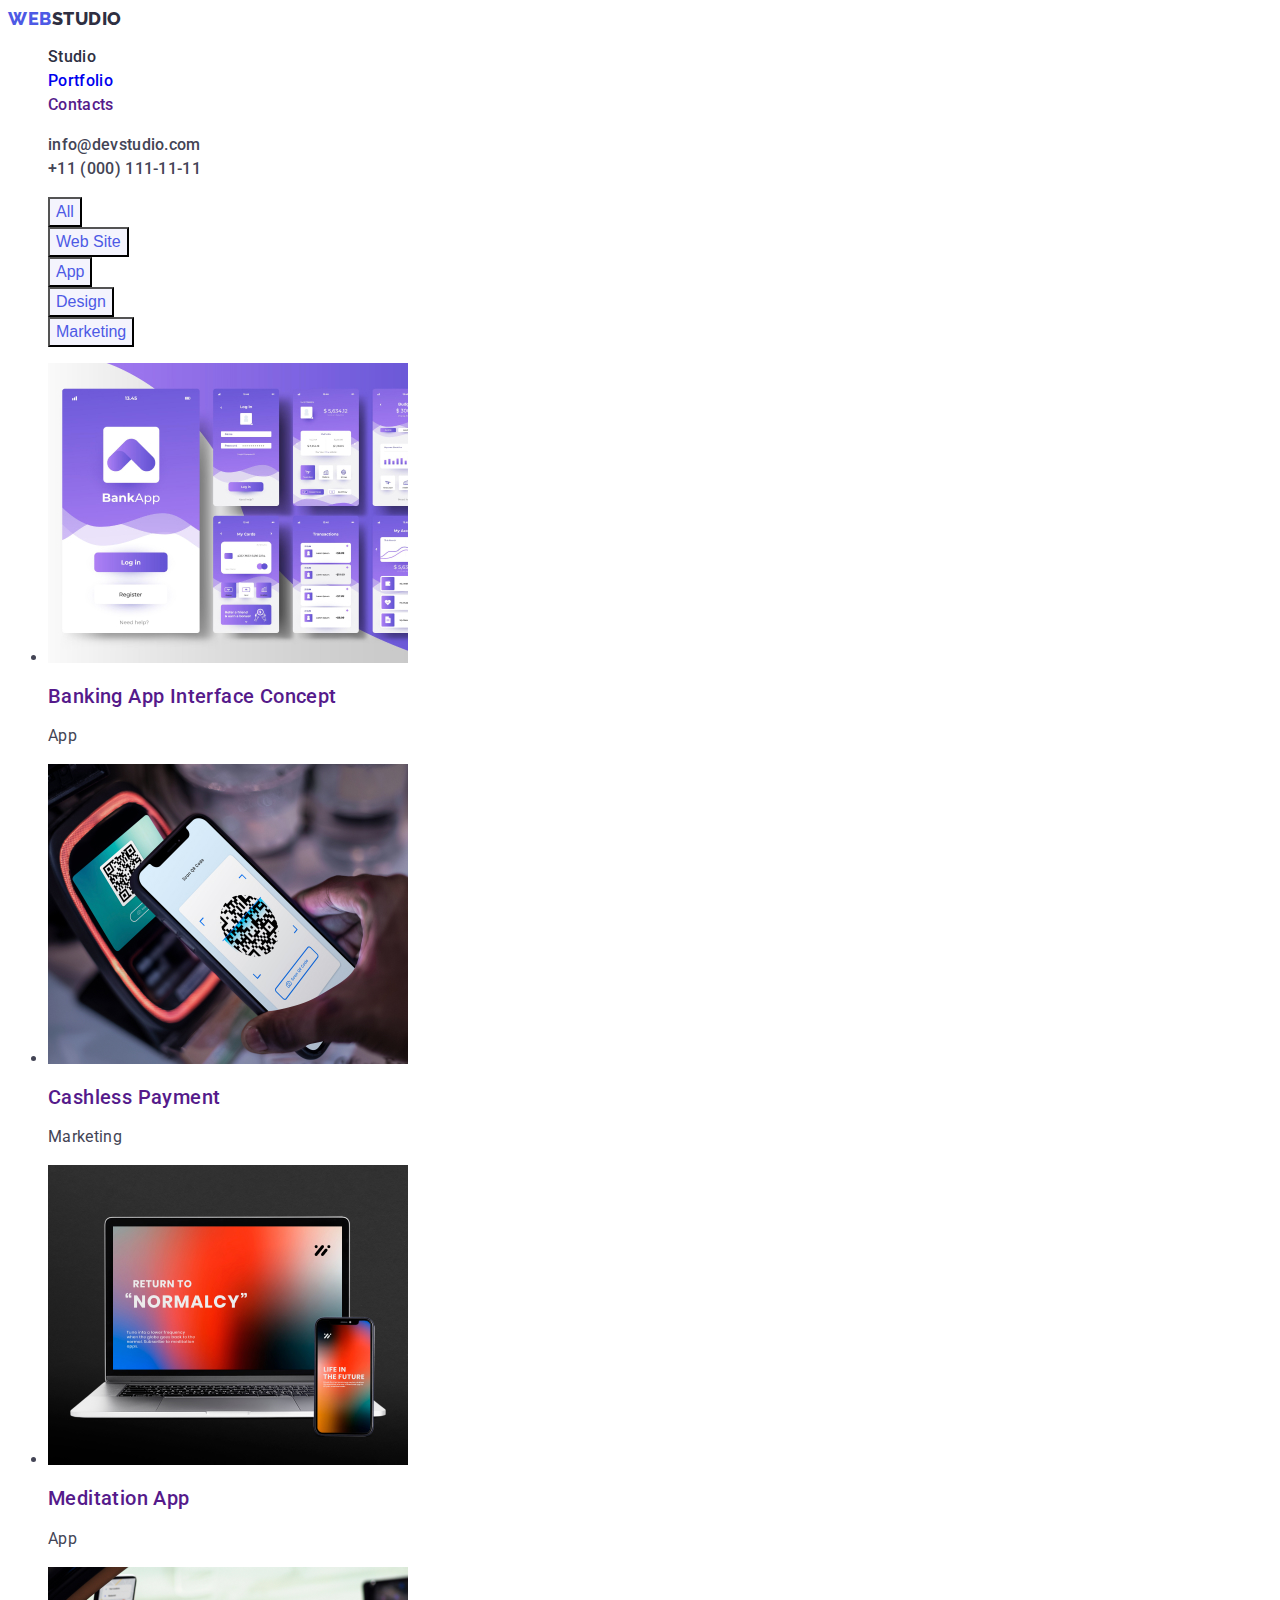
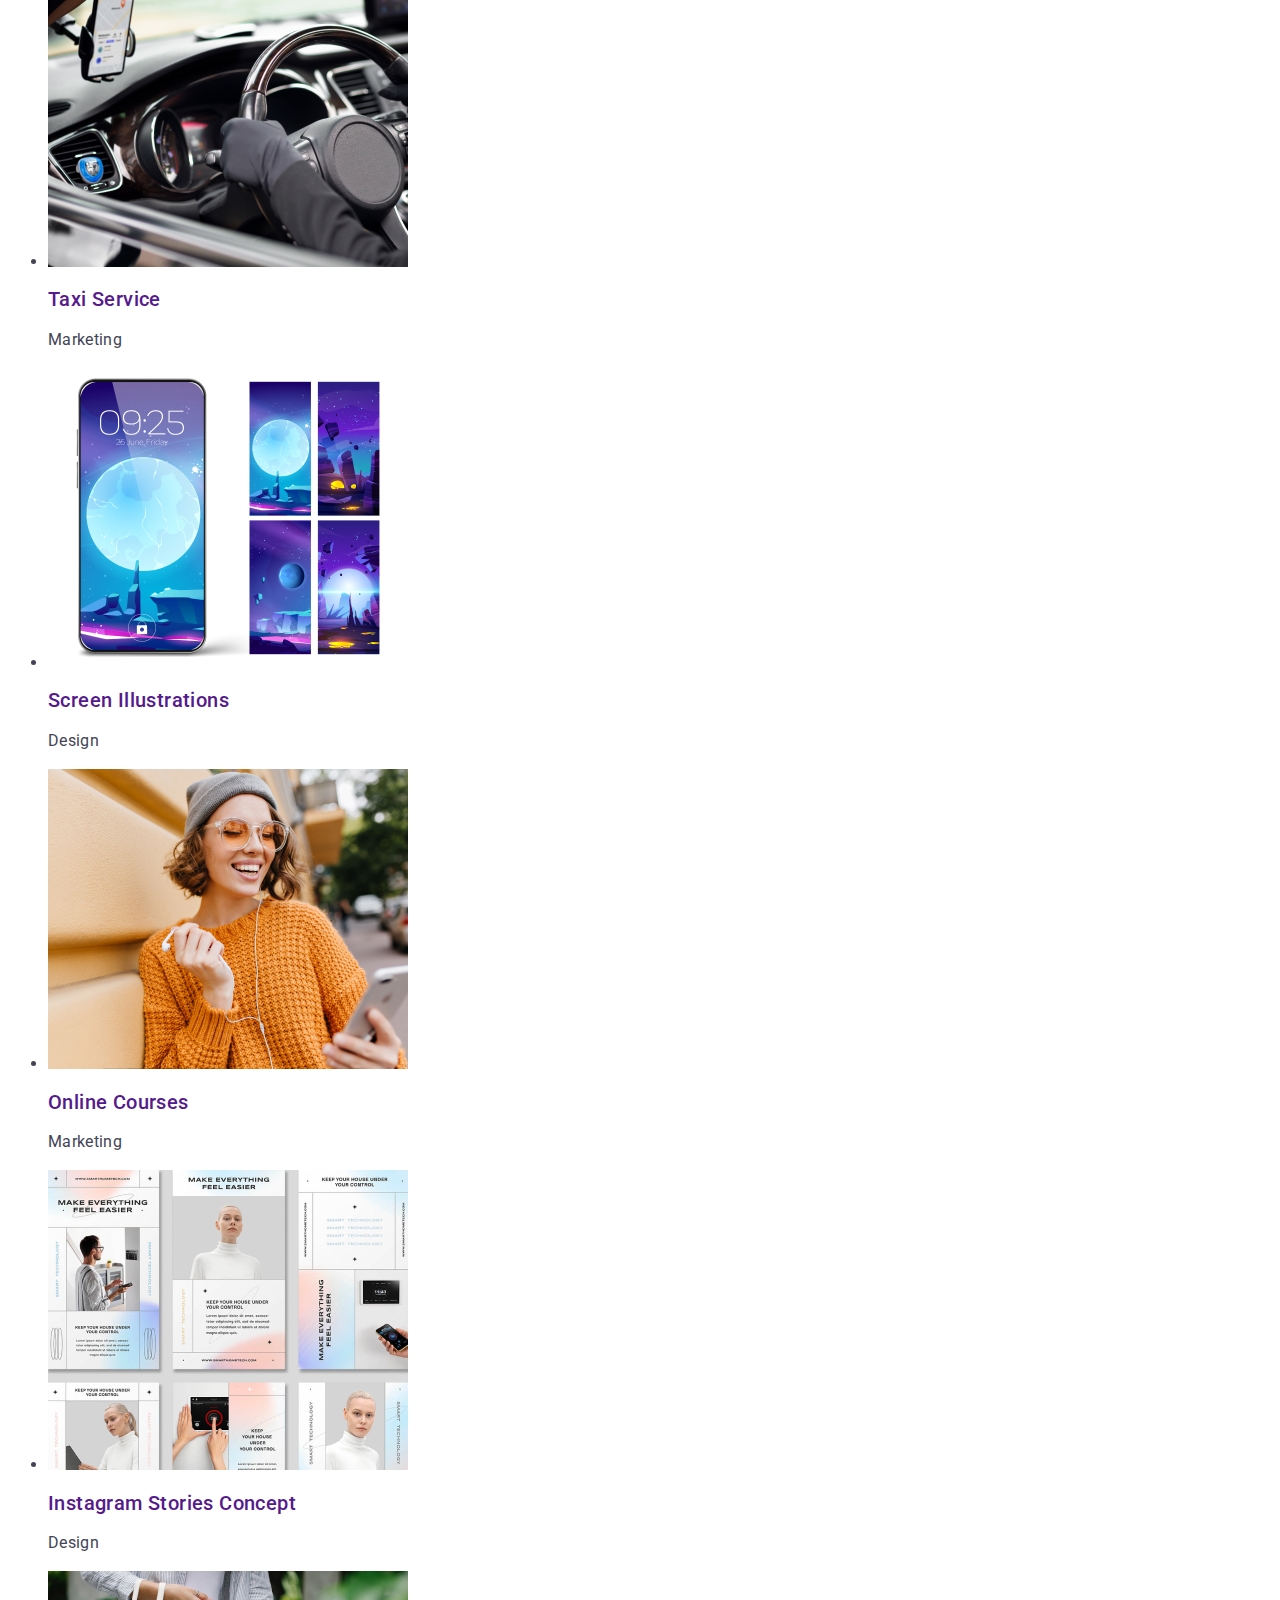
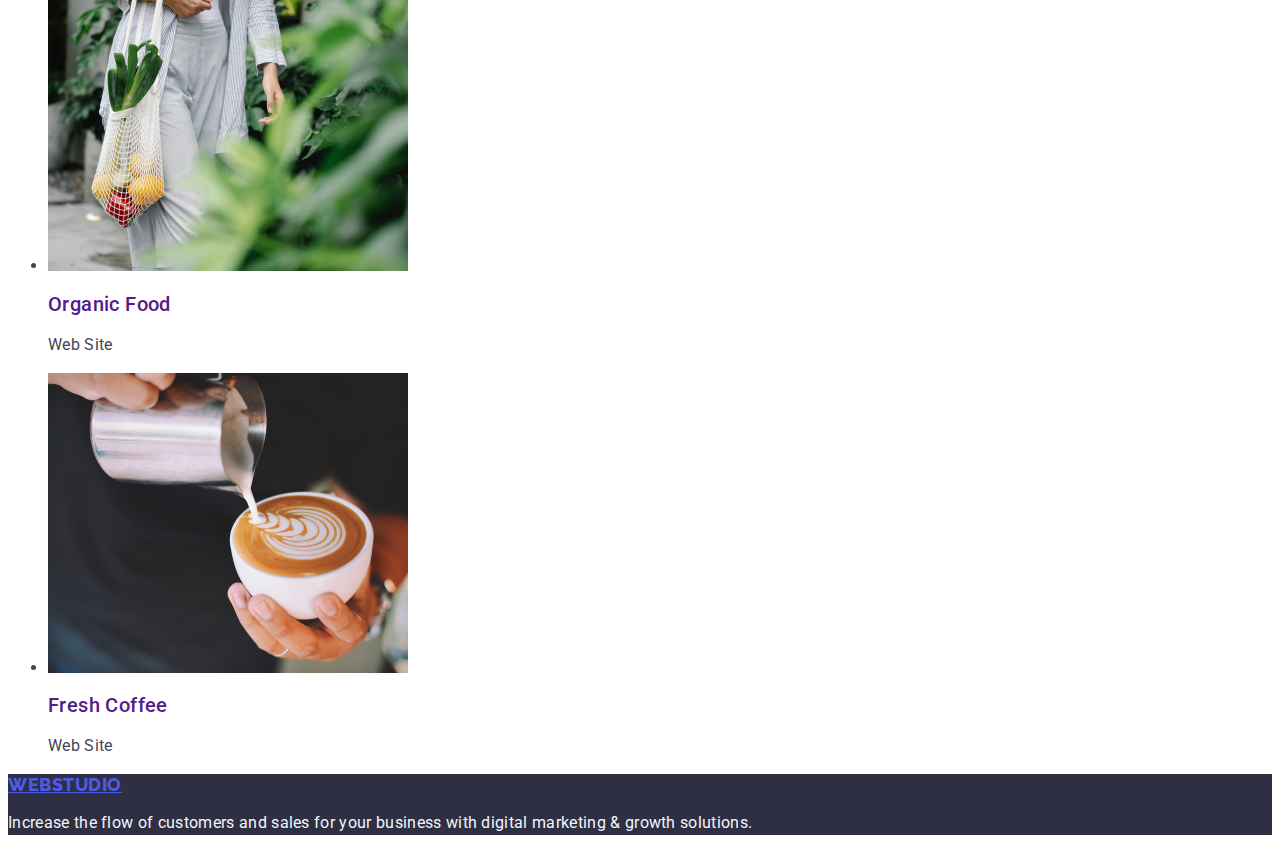
==== portfolio.html @ 2635831d "23" ====
<!DOCTYPE html>
<html lang="en">
  <head>
    <meta charset="UTF-8" />
    <meta http-equiv="X-UA-Compatible" content="IE=edge" />
    <meta name="viewport" content="width=device-width, initial-scale=1.0" />
    <title lang="uk">Портфоліо</title>
    <link rel="stylesheet" href="./css/styles.css" />
    <link rel="preconnect" href="https://fonts.googleapis.com" />
    <link rel="preconnect" href="https://fonts.gstatic.com" crossorigin />
    <link
      href="https://fonts.googleapis.com/css2?family=Inter:wght@100&family=Raleway:wght@800&family=Roboto:wght@400;500;700;900&display=swap"
      rel="stylesheet"
    />
  </head>
  <body>
    <!-- Header -->
    <header class="header">
      <nav class="nav">
        <a class="logo-link link" href="./index.html">Web<span class="logo-span">Studio</span></a>
        <ul class="list">
          <li>
            <a class="logo link" href="./index.html">Studio</a>
          </li>
          <li>
            <a class="link" href="./portfolio.html">Portfolio</a>
          </li>
          <li>
            <a class="link" href="">Contacts</a>
          </li>
        </ul>
      </nav>
      <address class="address-section">
        <ul class="list">
          <li
            ><a class="address-link link" href="mailto:info@devstudio.com"
              >info@devstudio.com</a
            ></li
          >
          <li><a class="address-link link" href="tel:+110001111111">+11 (000) 111-11-11</a></li>
        </ul>
      </address>
    </header>
    <main>
      <h1 hidden>Project cards</h1>
      <!-- Filters section -->
      <section class="first-section">
        <ul class="list">
          <li><button class="filters-btn" type="button">All</button></li>
          <li><button class="filters-btn" type="button">Web Site</button></li>
          <li><button class="filters-btn" type="button">App</button></li>
          <li><button class="filters-btn" type="button">Design</button></li>
          <li><button class="filters-btn" type="button">Marketing</button></li>
        </ul>
        <!-- Project cards section -->
        <ul>
          <li>
            <a class="link" href=""
              ><img src="./images/img(4).jpg" alt="bank interface" width="360" />
              <h2 class="cards-row">Banking App Interface Concept</h2>
              <p class="text">App</p>
            </a>
          </li>
          <li>
            <a class="link" href=""
              ><img src="./images/img(5).jpg" alt="phone" width="360" />
              <h2 class="cards-row">Cashless Payment</h2>
              <p class="text">Marketing</p>
            </a>
          </li>
          <li>
            <a class="link" href=""
              ><img src="./images/img(6).jpg" alt="notebook with phone" width="360" />
              <h2 class="cards-row">Meditation App</h2>
              <p class="text">App</p>
            </a>
          </li>
          <li>
            <a class="link" href=""
              ><img src="./images/img(7).jpg" alt="rule of car" width="360" />
              <h2 class="cards-row">Taxi Service</h2>
              <p class="text">Marketing</p>
            </a>
          </li>
          <li>
            <a class="link" href=""
              ><img src="./images/img(8).jpg" alt="phone with images" width="360" />
              <h2 class="cards-row">Screen Illustrations</h2>
              <p class="text">Design</p>
            </a>
          </li>
          <li>
            <a class="link" href=""
              ><img src="./images/img(9).jpg" alt="girl with phone" width="360" />
              <h2 class="cards-row">Online Courses</h2>
              <p class="text">Marketing</p>
            </a>
          </li>
          <li>
            <a class="link" href=""
              ><img src="./images/img(10).jpg" alt="info slides" width="360" />
              <h2 class="cards-row">Instagram Stories Concept</h2>
              <p class="text">Design</p>
            </a>
          </li>
          <li>
            <a class="link" href=""
              ><img src="./images/img(11).jpg" alt="man with food" width="360" />
              <h2 class="cards-row">Organic Food</h2>
              <p class="text">Web Site</p>
            </a>
          </li>
          <li>
            <a class="link" href=""
              ><img src="./images/img(12).jpg" alt="cup of coffee" width="360" />
              <h2 class="cards-row">Fresh Coffee</h2>
              <p class="text">Web Site</p>
            </a>
          </li>
        </ul>
      </section>
    </main>
    <!--Footer-->
    <footer class="footer">
      <a class="logo-link" href="./index.html"> Web<span>Studio</span></a>
      <p class="footer-text">
        Increase the flow of customers and sales for your business with digital marketing & growth
        solutions.
      </p>
    </footer>
  </body>
</html>
---- css/styles.css ----
:root {
  --main-color: #2e2f42;
  --p-color: #434455;
  --light-color: #f4f4fd;
  --btn-color: #4d5ae5;
  --white-color: #ffffff;
  --bg-footer: #2e2f42;
  --bg-btn-color: #404bbf;
}

body {
  font-family: 'Roboto', sans-serif;
  color: var(--p-color);
  background-color: var(--white-color);
}

.logo-link {
  color: var(--btn-color);
  font-family: 'Raleway';
  font-weight: 800;
  font-size: 18px;
  line-height: 1.17;
  display: flex;
  align-items: center;
  letter-spacing: 0.03em;
  text-transform: uppercase;
}
.link:hover,
.link:focus {
  color: var(--bg-btn-color);
}

.link {
  text-decoration: none;
}
.text-link {
  color: var(--btn-color);
  font-family: 'Raleway', sans-serif;
  font-weight: 800;
  font-size: 18px;
  line-height: 1.17;
  display: flex;
  align-items: center;
  letter-spacing: 0.03em;
  text-transform: uppercase;
  text-decoration: none;
}

.list {
  font-family: 'Roboto';
  font-weight: 500;
  line-height: 1.5;
  letter-spacing: 0.02em;
  list-style-type: none;
}

.logo {
  color: var(--main-color);
}

.logo-span {
  color: var(--main-color);
}

.address-section .address-link {
  font-style: normal;
  color: var(--p-color);
  text-decoration: none;
}
.hero-title {
  color: #ffffff;
  background-color: var(--main-color);
  font-weight: 700;
  font-size: 56px;
  line-height: 1.07;
  text-align: center;
  letter-spacing: 0.02em;
}
.hero-button {
  color: var(--white-color);
  background-color: var(--btn-color);
  font-weight: 500;
  line-height: 1.5;
  display: flex;
  align-items: center;
  letter-spacing: 0.04em;
  cursor: pointer;
}
.about-title {
  font-weight: 500;
  font-size: 20px;
  line-height: 1.2;
  letter-spacing: 0.02em;
}
.text {
  color: var(--p-color);
  font-size: 16px;
  line-height: 1.5;
  letter-spacing: 0.02em;
}
.section-title {
  font-weight: 700;
  font-size: 36px;
  line-height: 1.11;
  text-align: center;
  letter-spacing: 0.02em;
  text-transform: capitalize;
}

.team-section {
  background-color: var(--light-color);
}
.team-title {
  font-weight: 500;
  font-size: 20px;
  line-height: 1.2;
  letter-spacing: 0.02em;
}

.filters-btn {
  color: var(--btn-color);
  background: var(--light-color);
  font-weight: 500;
  font-size: 16px;
  line-height: 24px;
  cursor: pointer;
}

.filters-btn:hover,
.filters-btn:focus {
  color: var(--white-color);
  background: var(--bg-btn-color);
  box-shadow: 0px 3px 1px rgba(0, 0, 0, 0.1), 0px 2px 1px rgba(0, 0, 0, 0.08),
    0px 2px 2px rgba(0, 0, 0, 0.12);
  border-radius: 4px;
  cursor: pointer;
}
.cards-row {
  font-style: normal;
  font-weight: 500;
  font-size: 20px;
  line-height: 1.2;
  letter-spacing: 0.02em;
}
.footer {
  background-color: var(--bg-footer);
}

.footer-text {
  color: var(--light-color);
  font-size: 16px;
  line-height: 1.5;
  letter-spacing: 0.02em;
}
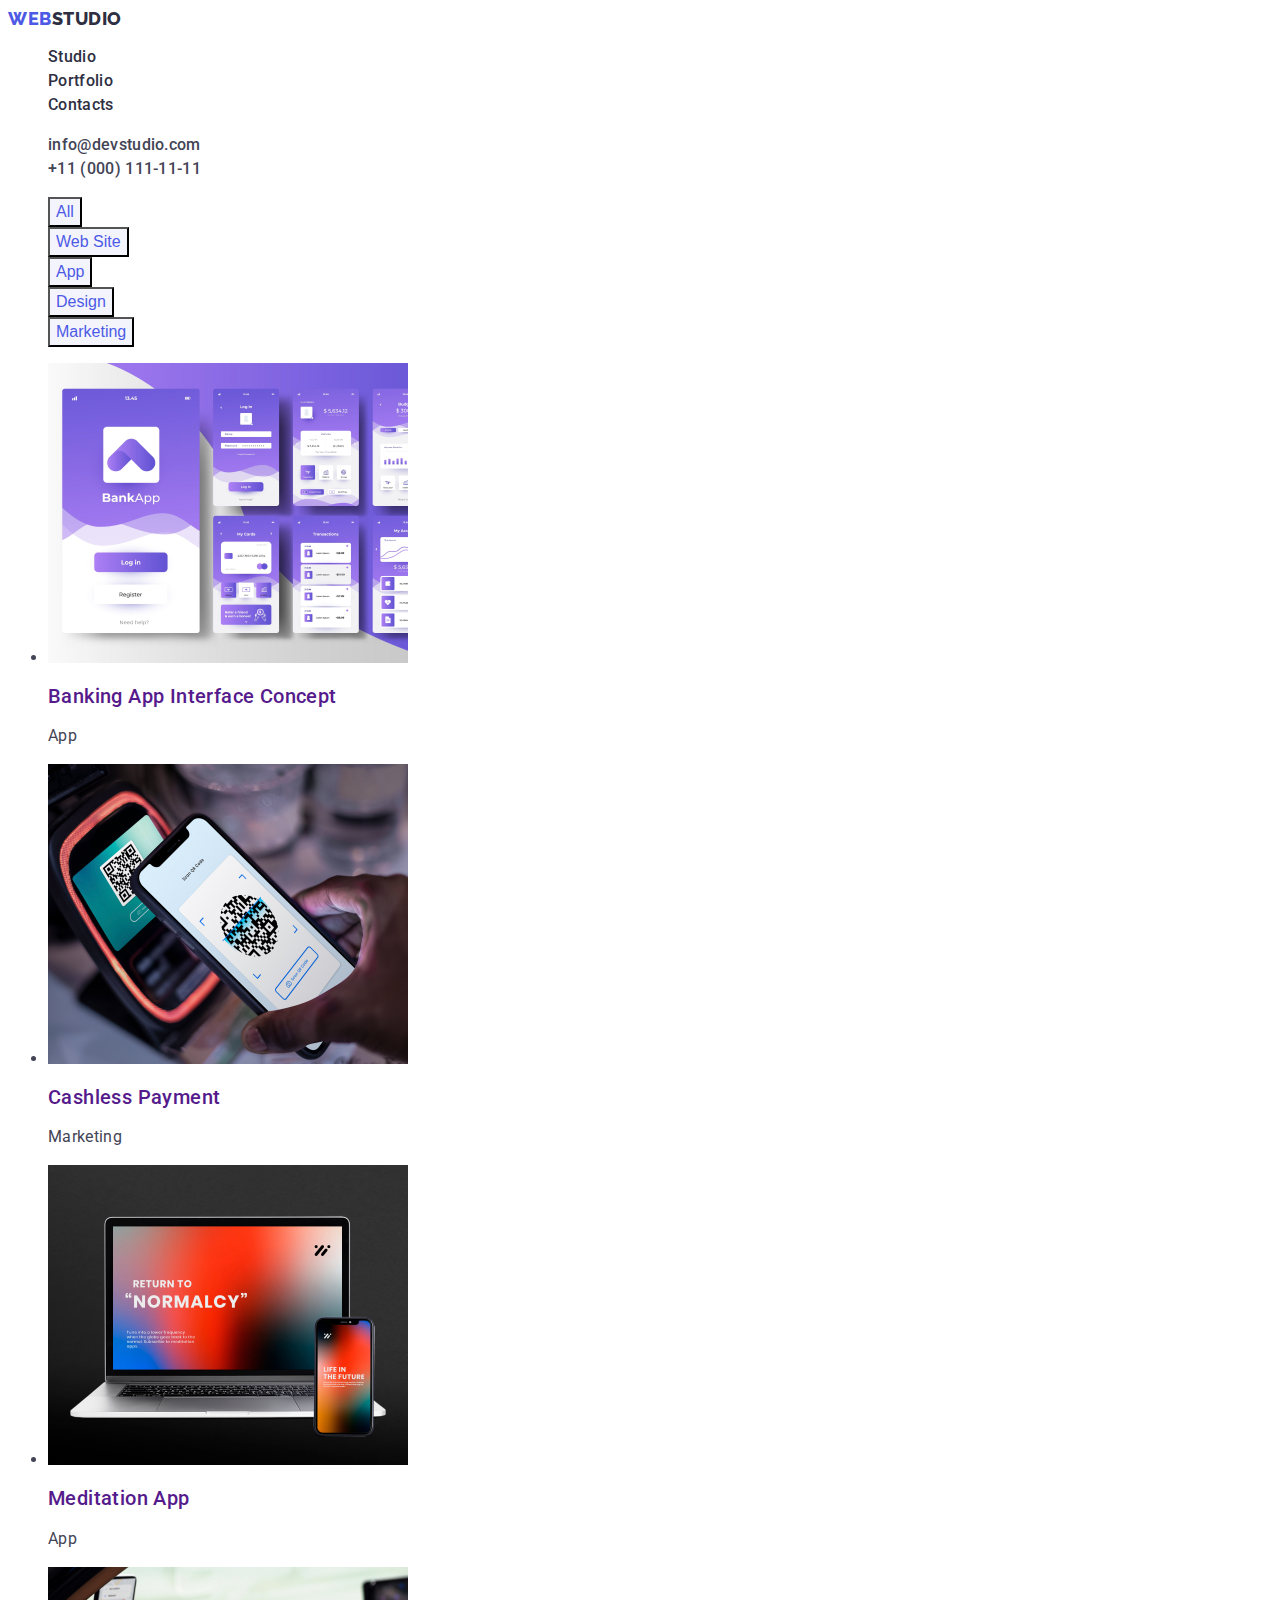
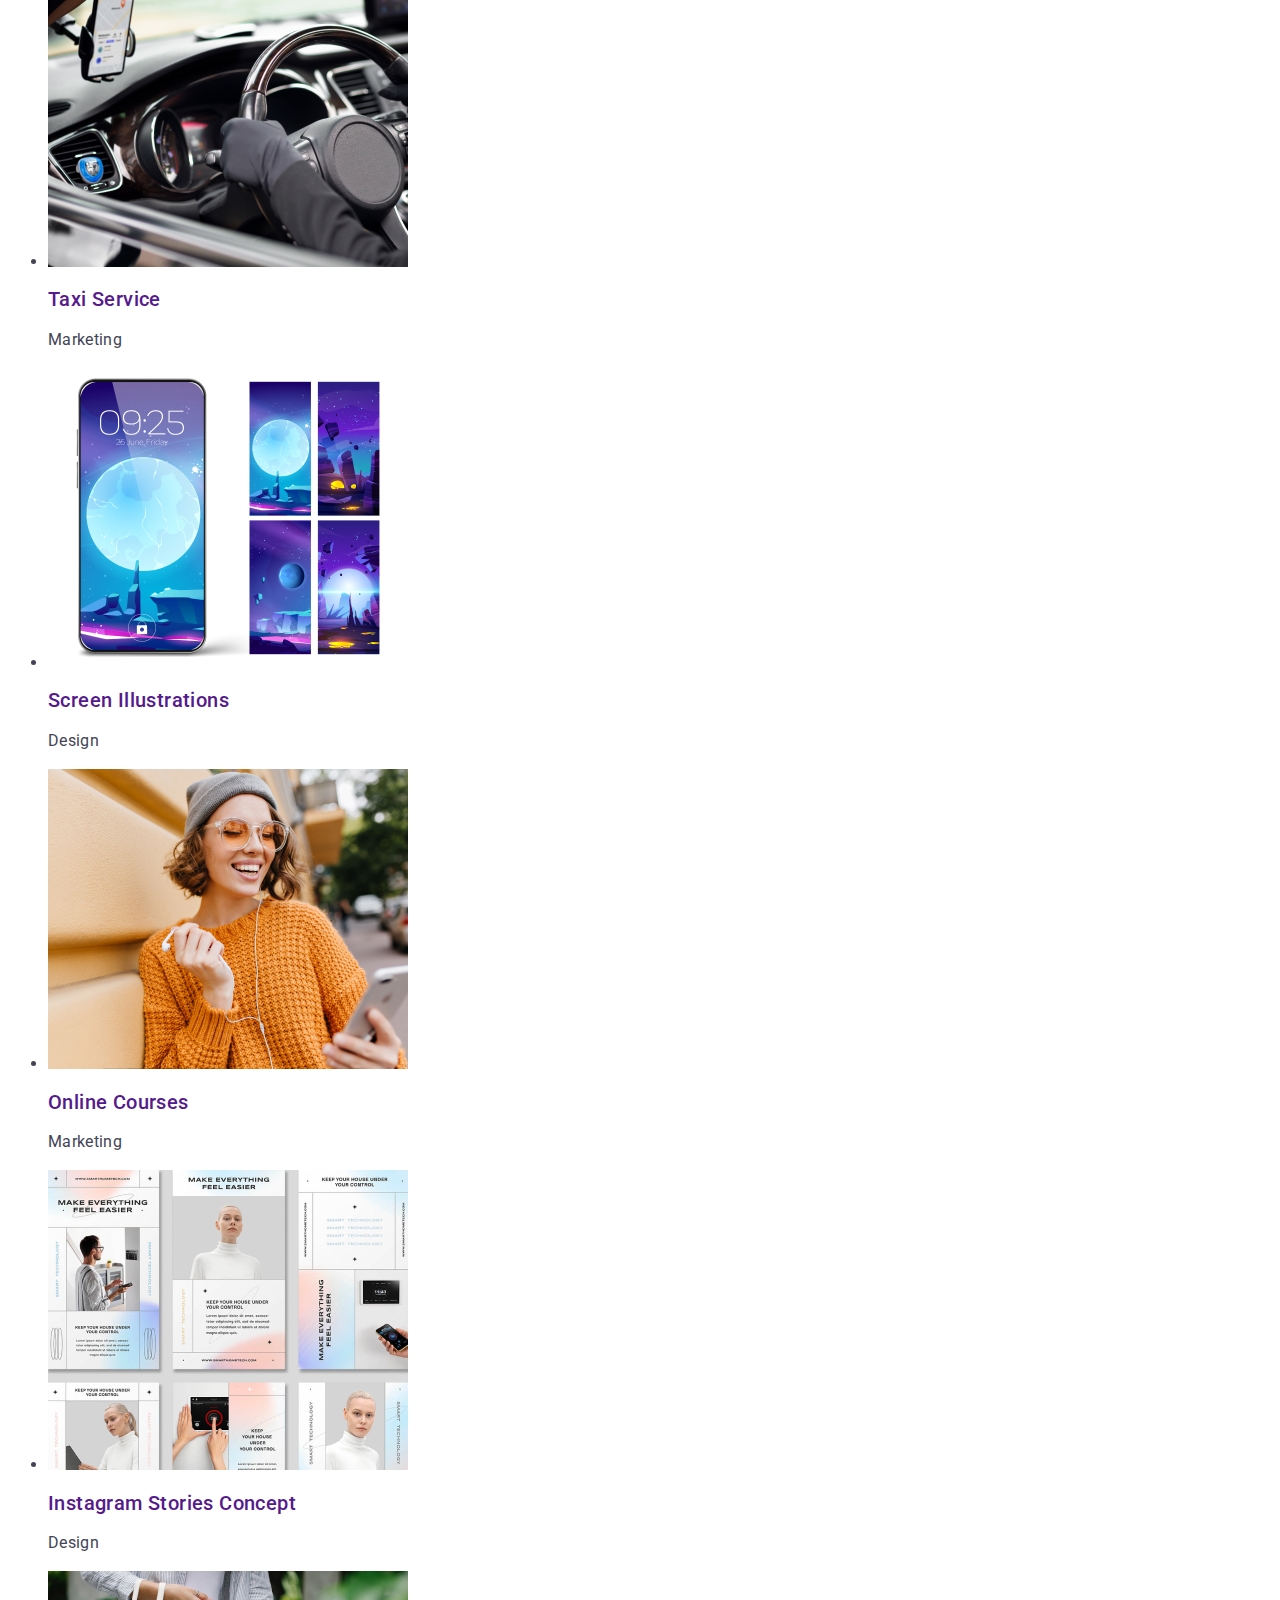
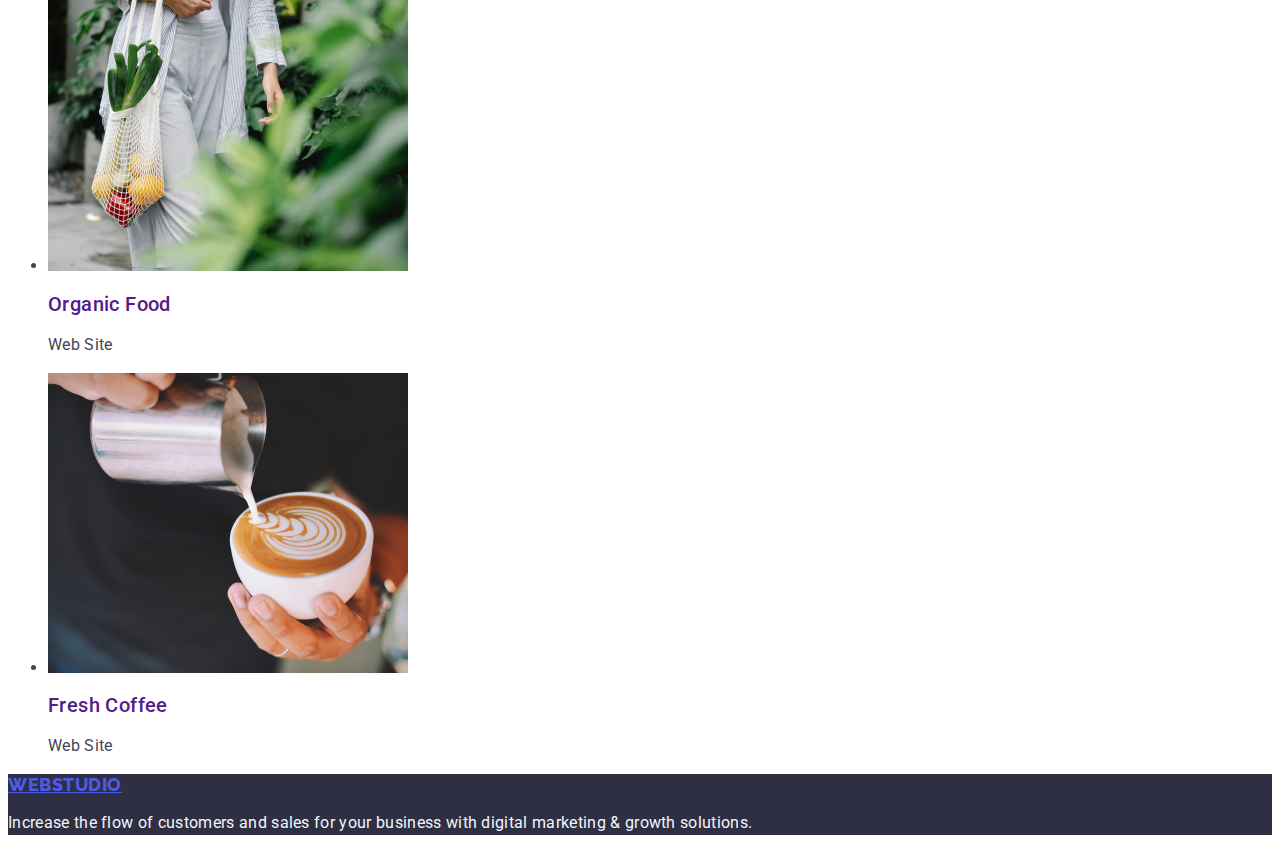
==== commit 933ea7e3: "a" ====
--- a/portfolio.html
+++ b/portfolio.html
@@ -23,10 +23,10 @@
             <a class="logo link" href="./index.html">Studio</a>
           </li>
           <li>
-            <a class="link" href="./portfolio.html">Portfolio</a>
+            <a class="logo link" href="./portfolio.html">Portfolio</a>
           </li>
           <li>
-            <a class="link" href="">Contacts</a>
+            <a class="logo link" href="">Contacts</a>
           </li>
         </ul>
       </nav>
@@ -42,9 +42,9 @@
       </address>
     </header>
     <main>
-      <h1 hidden>Project cards</h1>
       <!-- Filters section -->
       <section class="first-section">
+        <h1 hidden>Project cards</h1>
         <ul class="list">
           <li><button class="filters-btn" type="button">All</button></li>
           <li><button class="filters-btn" type="button">Web Site</button></li>
--- a/css/styles.css
+++ b/css/styles.css
@@ -67,6 +67,9 @@
   color: var(--p-color);
   text-decoration: none;
 }
+.hero-section {
+  background-color: var(--main-color);
+}
 .hero-title {
   color: #ffffff;
   background-color: var(--main-color);
@@ -77,9 +80,11 @@
   letter-spacing: 0.02em;
 }
 .hero-button {
+  font-family: 'Roboto', sans-serif;
   color: var(--white-color);
   background-color: var(--btn-color);
   font-weight: 500;
+  font-size: 16px;
   line-height: 1.5;
   display: flex;
   align-items: center;
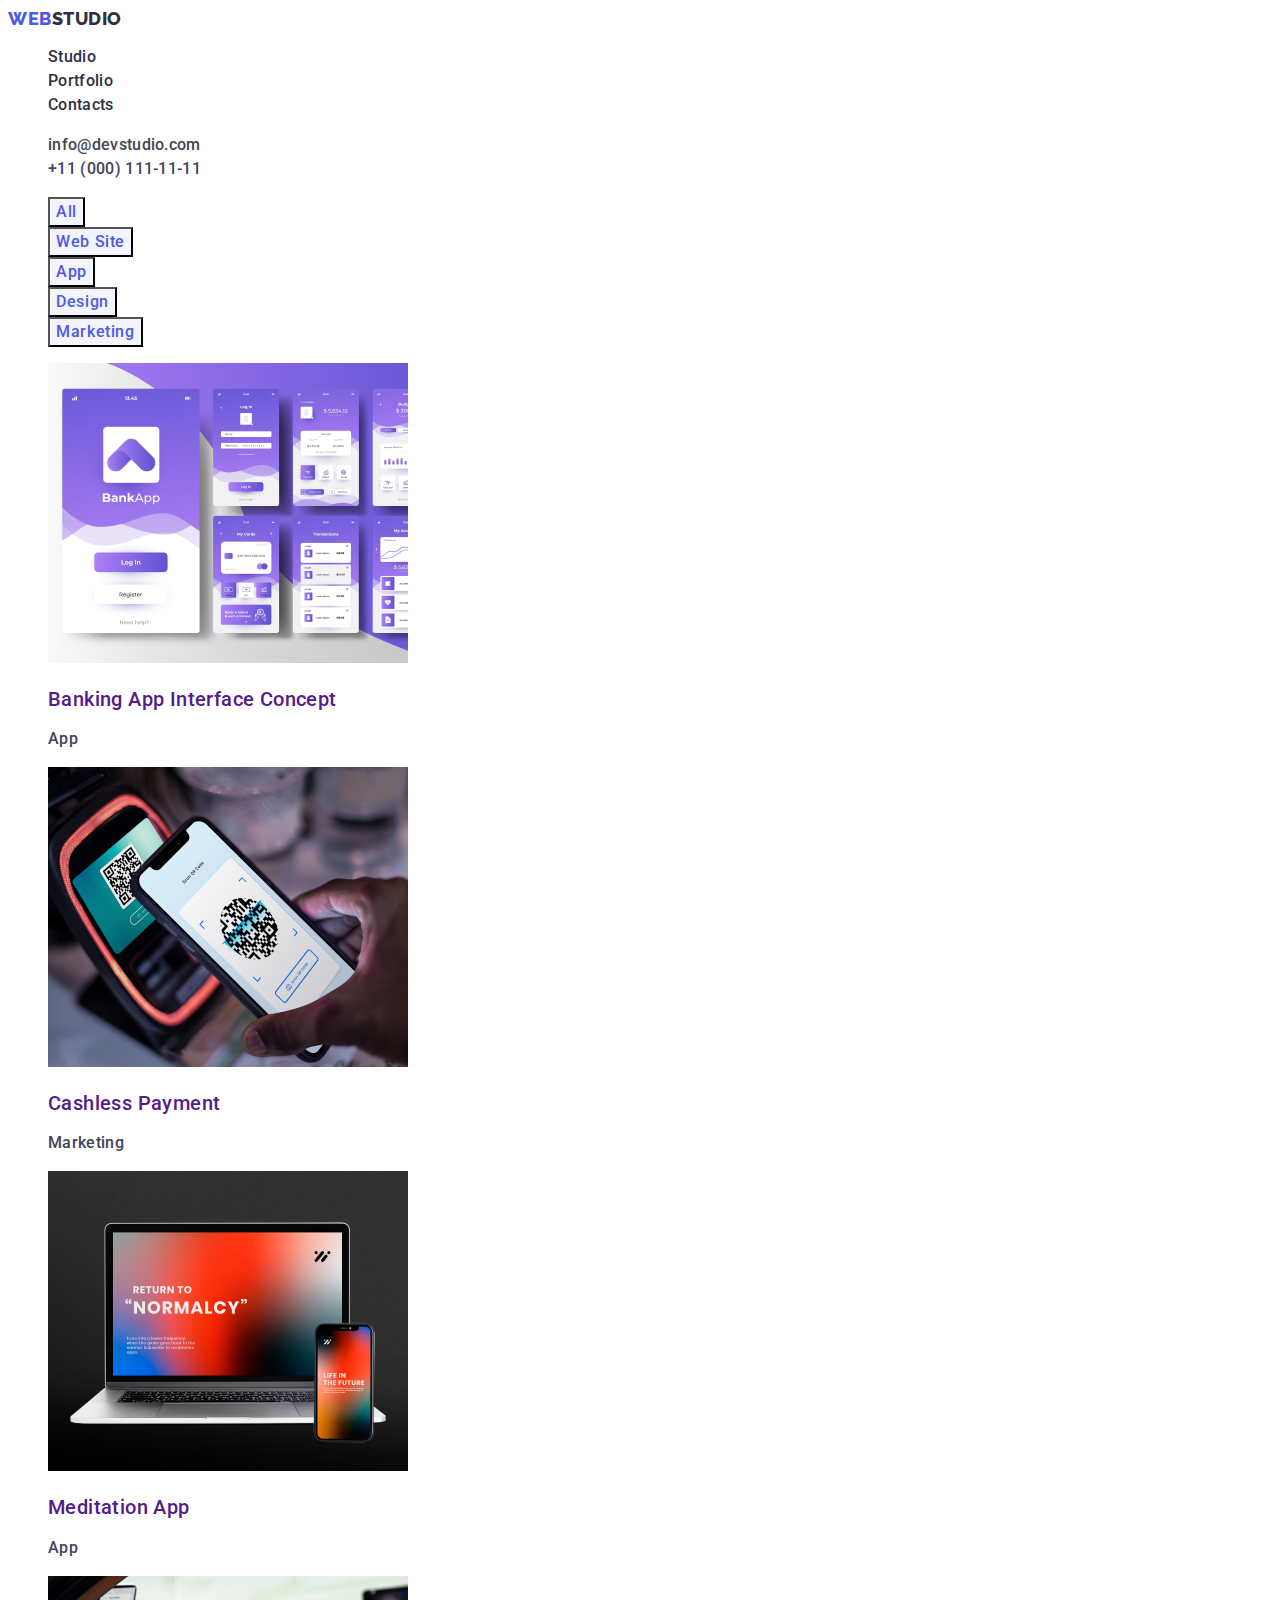
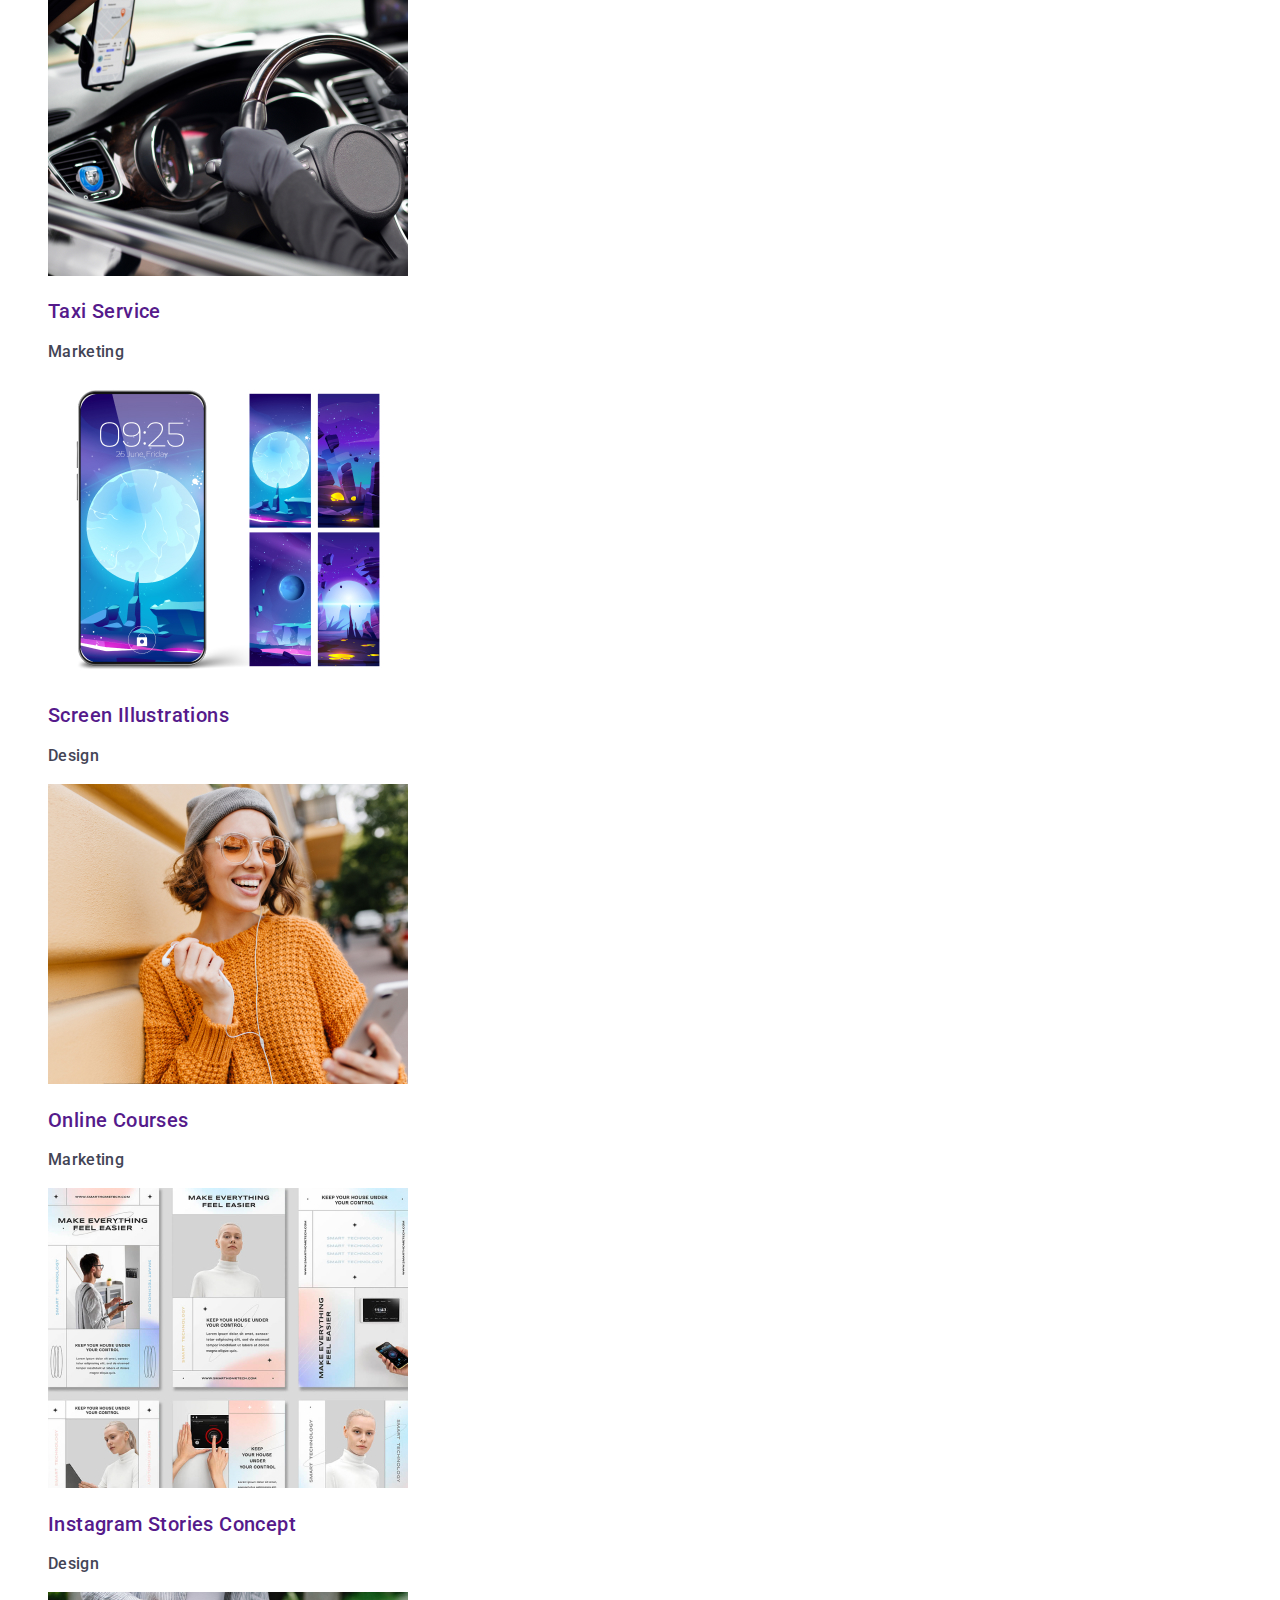
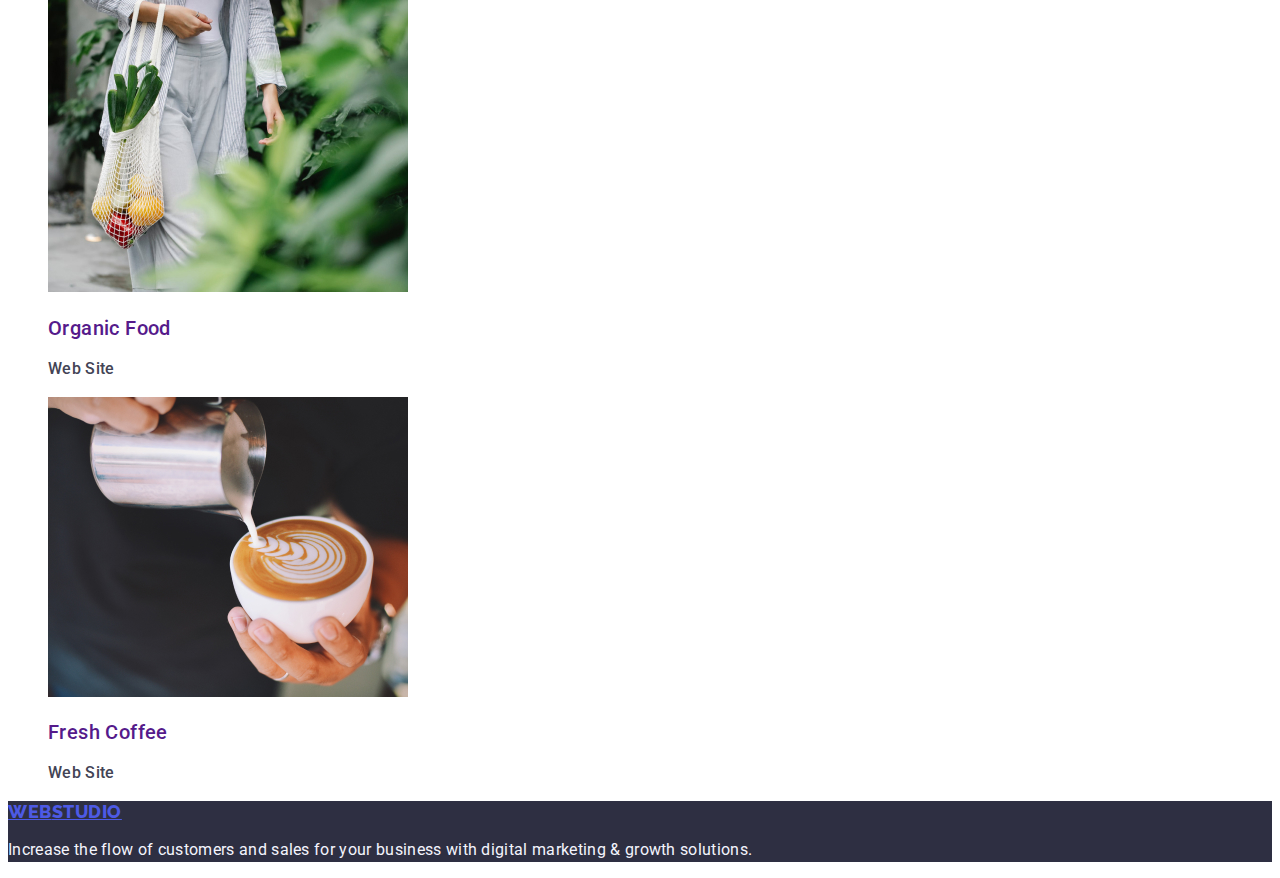
==== commit 35aeba7f: "a" ====
--- a/portfolio.html
+++ b/portfolio.html
@@ -53,7 +53,7 @@
           <li><button class="filters-btn" type="button">Marketing</button></li>
         </ul>
         <!-- Project cards section -->
-        <ul>
+        <ul class="list">
           <li>
             <a class="link" href=""
               ><img src="./images/img(4).jpg" alt="bank interface" width="360" />
--- a/css/styles.css
+++ b/css/styles.css
@@ -123,11 +123,13 @@
 }
 
 .filters-btn {
+  font-family: inherit;
   color: var(--btn-color);
   background: var(--light-color);
   font-weight: 500;
   font-size: 16px;
   line-height: 24px;
+  letter-spacing: 0.04em;
   cursor: pointer;
 }
 
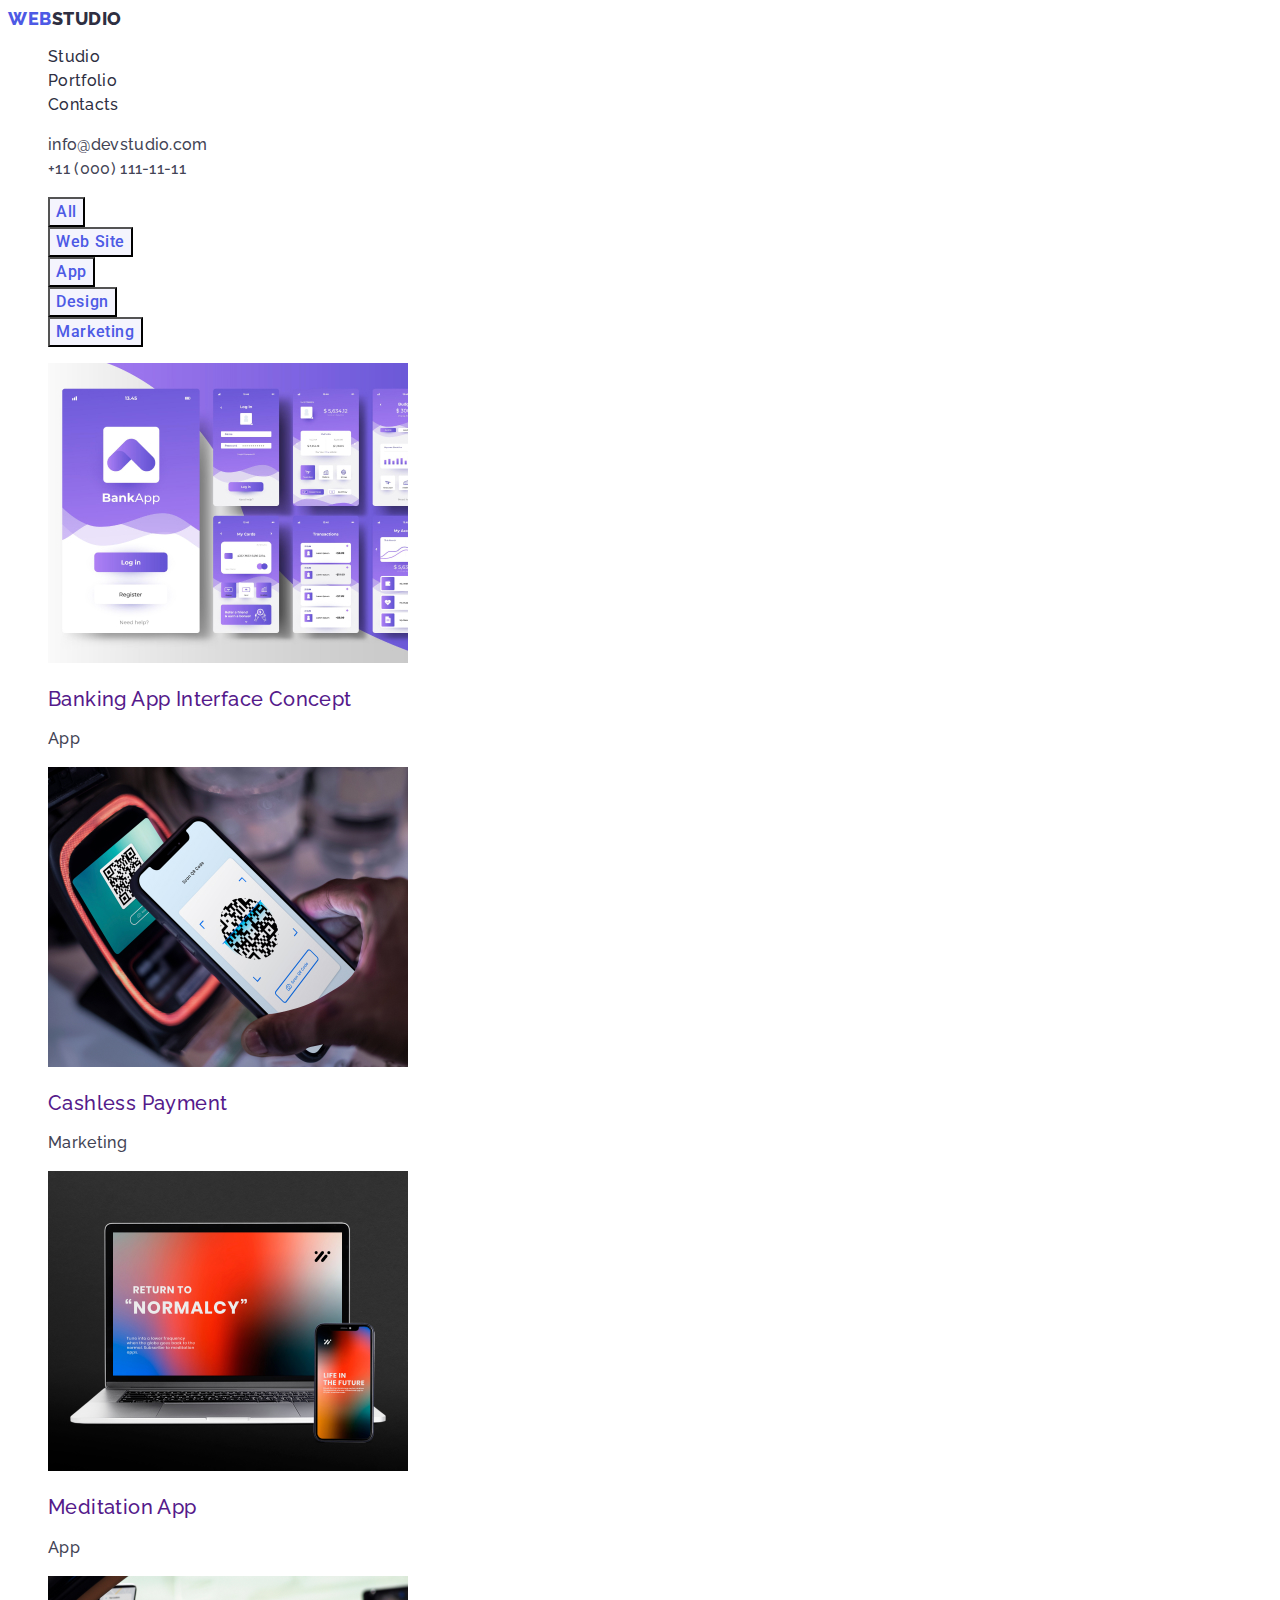
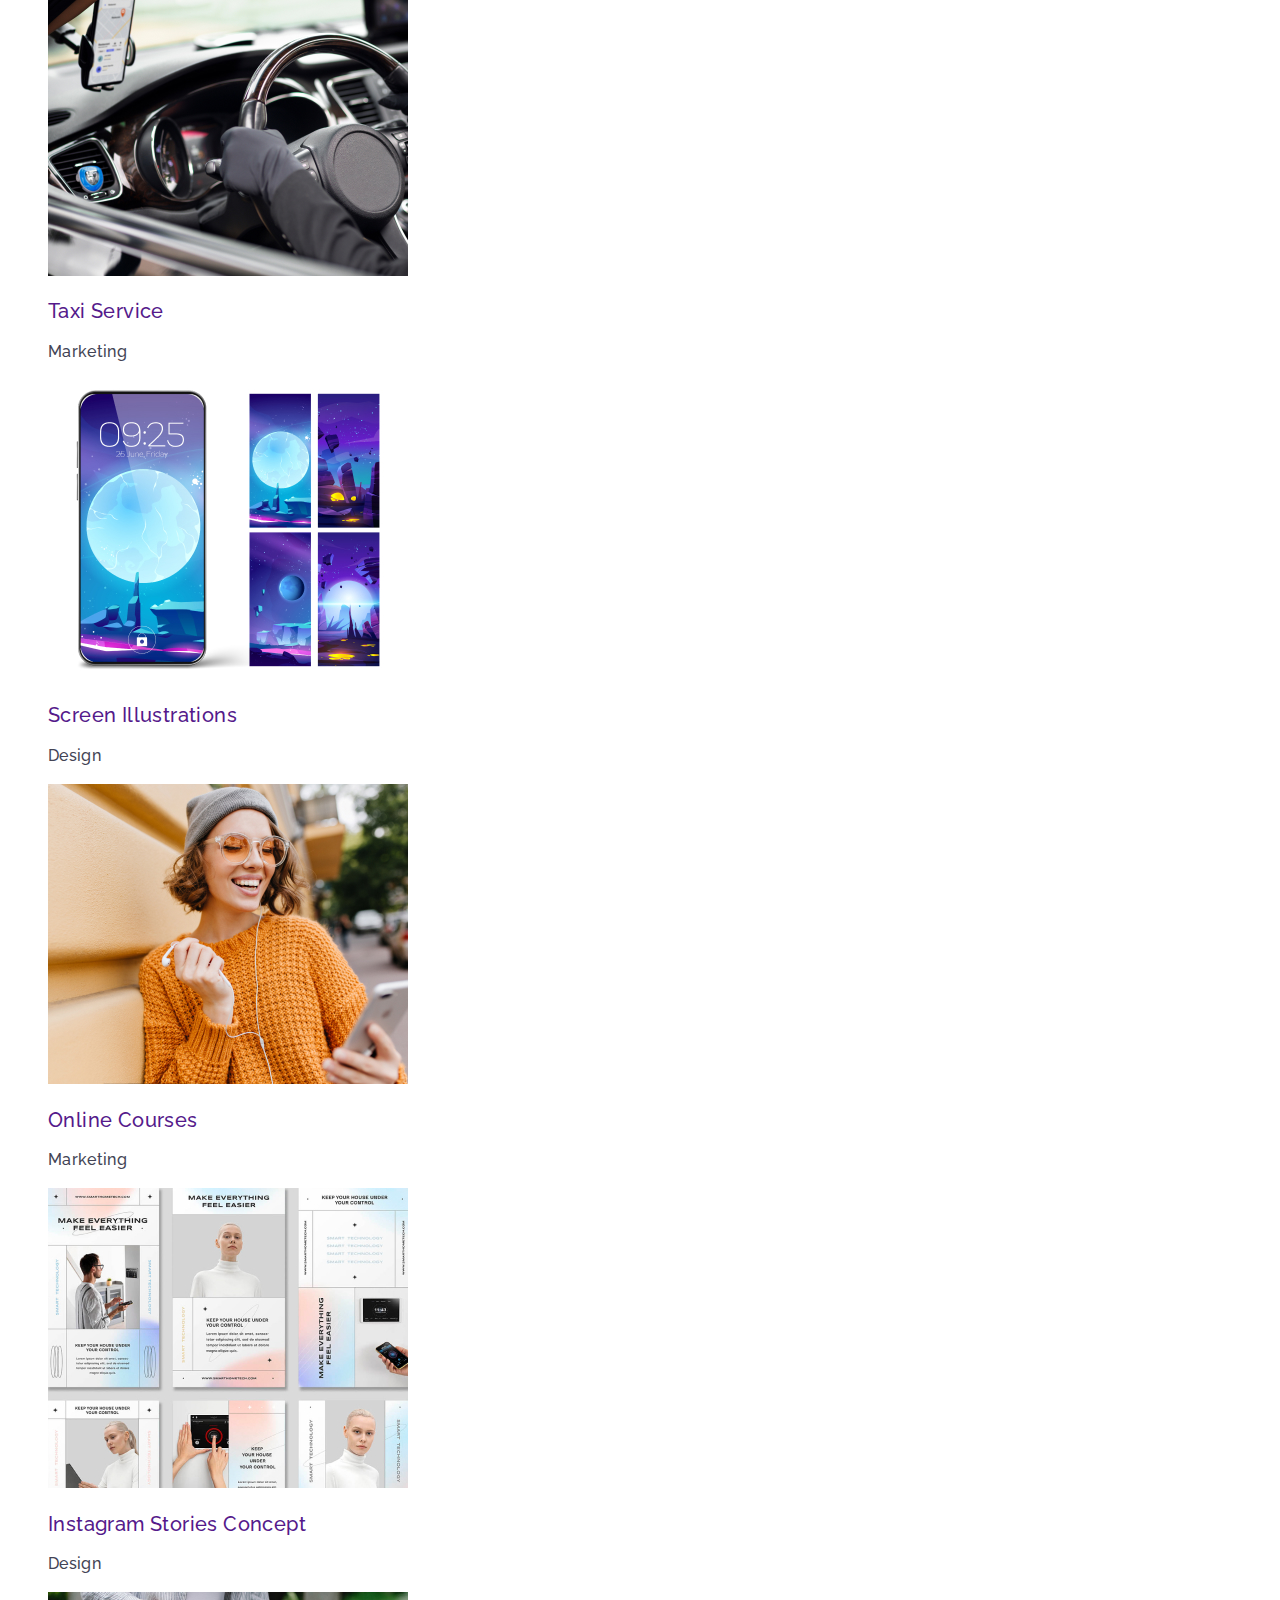
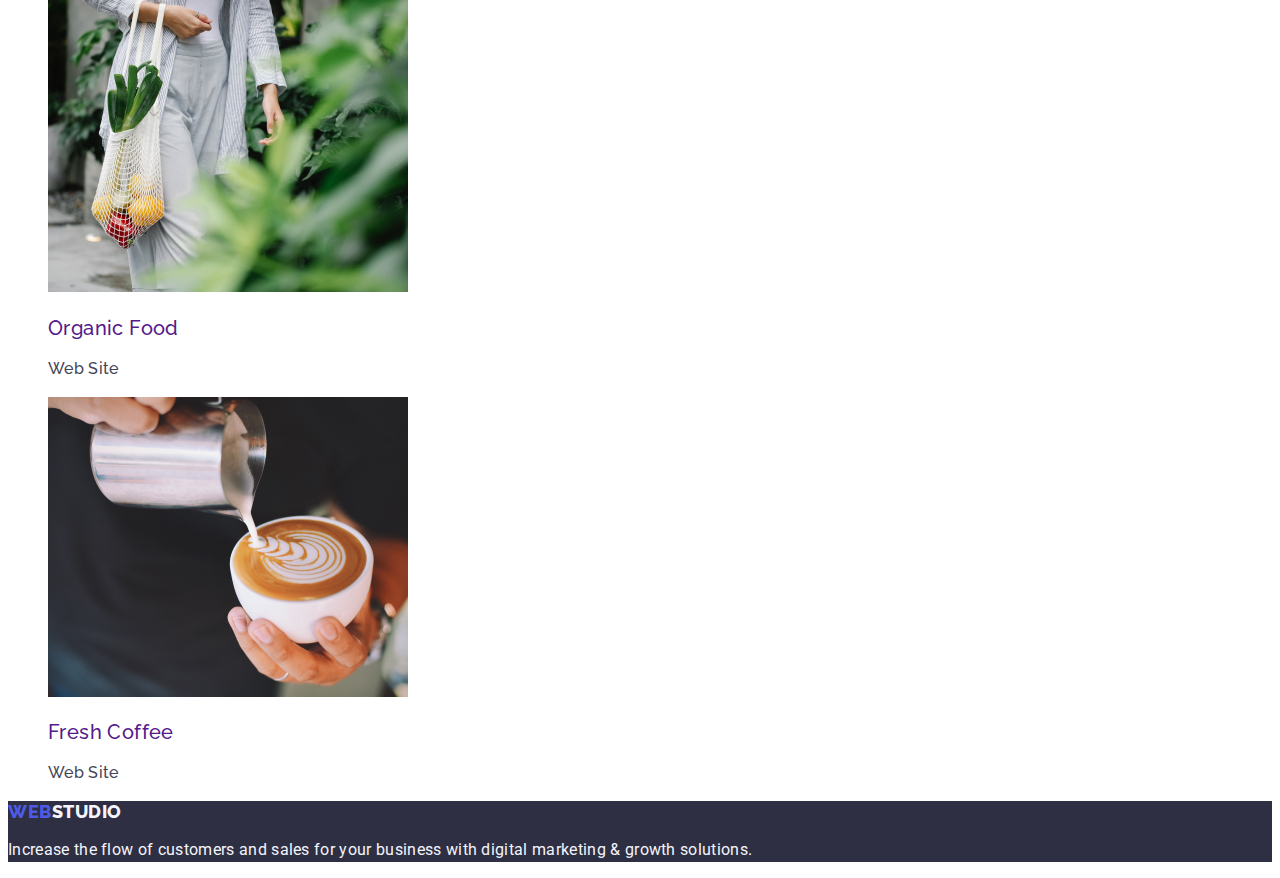
==== commit 496d9723: "1" ====
--- a/portfolio.html
+++ b/portfolio.html
@@ -122,7 +122,7 @@
     </main>
     <!--Footer-->
     <footer class="footer">
-      <a class="logo-link" href="./index.html"> Web<span>Studio</span></a>
+      <a class="logo-link link" href="./index.html"> Web<span class="footer-span">Studio</span></a>
       <p class="footer-text">
         Increase the flow of customers and sales for your business with digital marketing & growth
         solutions.
--- a/css/styles.css
+++ b/css/styles.css
@@ -6,6 +6,7 @@
   --white-color: #ffffff;
   --bg-footer: #2e2f42;
   --bg-btn-color: #404bbf;
+  --log-color: #f4f4fd;
 }
 
 body {
@@ -16,7 +17,7 @@
 
 .logo-link {
   color: var(--btn-color);
-  font-family: 'Raleway';
+  font-family: 'Raleway', sans-serif;
   font-weight: 800;
   font-size: 18px;
   line-height: 1.17;
@@ -32,6 +33,7 @@
 
 .link {
   text-decoration: none;
+  font-family: 'Raleway', sans-serif;
 }
 .text-link {
   color: var(--btn-color);
@@ -62,11 +64,24 @@
   color: var(--main-color);
 }
 
+.footer-span {
+  color: var(--log-color);
+}
+
+.address-section {
+  font-style: normal;
+}
+
 .address-section .address-link {
   font-style: normal;
   color: var(--p-color);
   text-decoration: none;
 }
+
+.address-link:hover {
+  color: var(--bg-btn-color);
+}
+
 .hero-section {
   background-color: var(--main-color);
 }
@@ -123,7 +138,7 @@
 }
 
 .filters-btn {
-  font-family: inherit;
+  font-family: 'Roboto', sans-serif;
   color: var(--btn-color);
   background: var(--light-color);
   font-weight: 500;
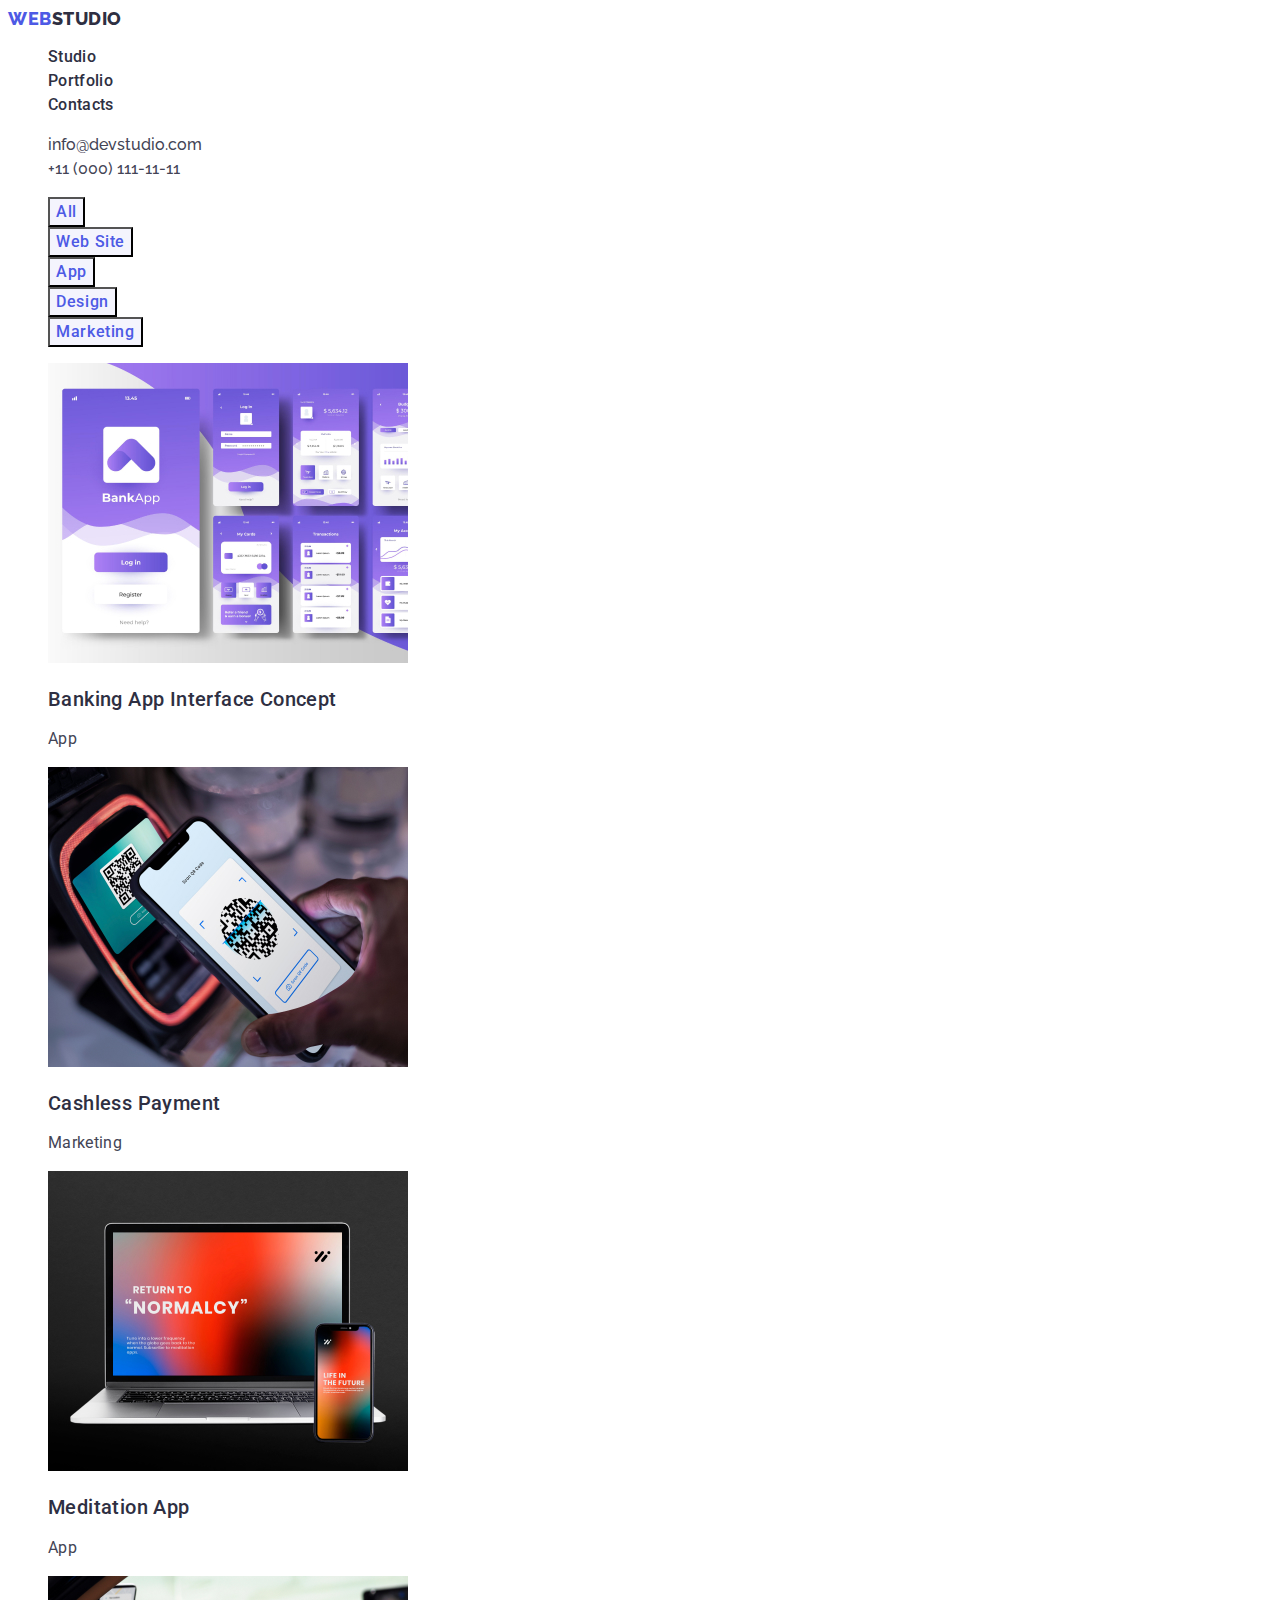
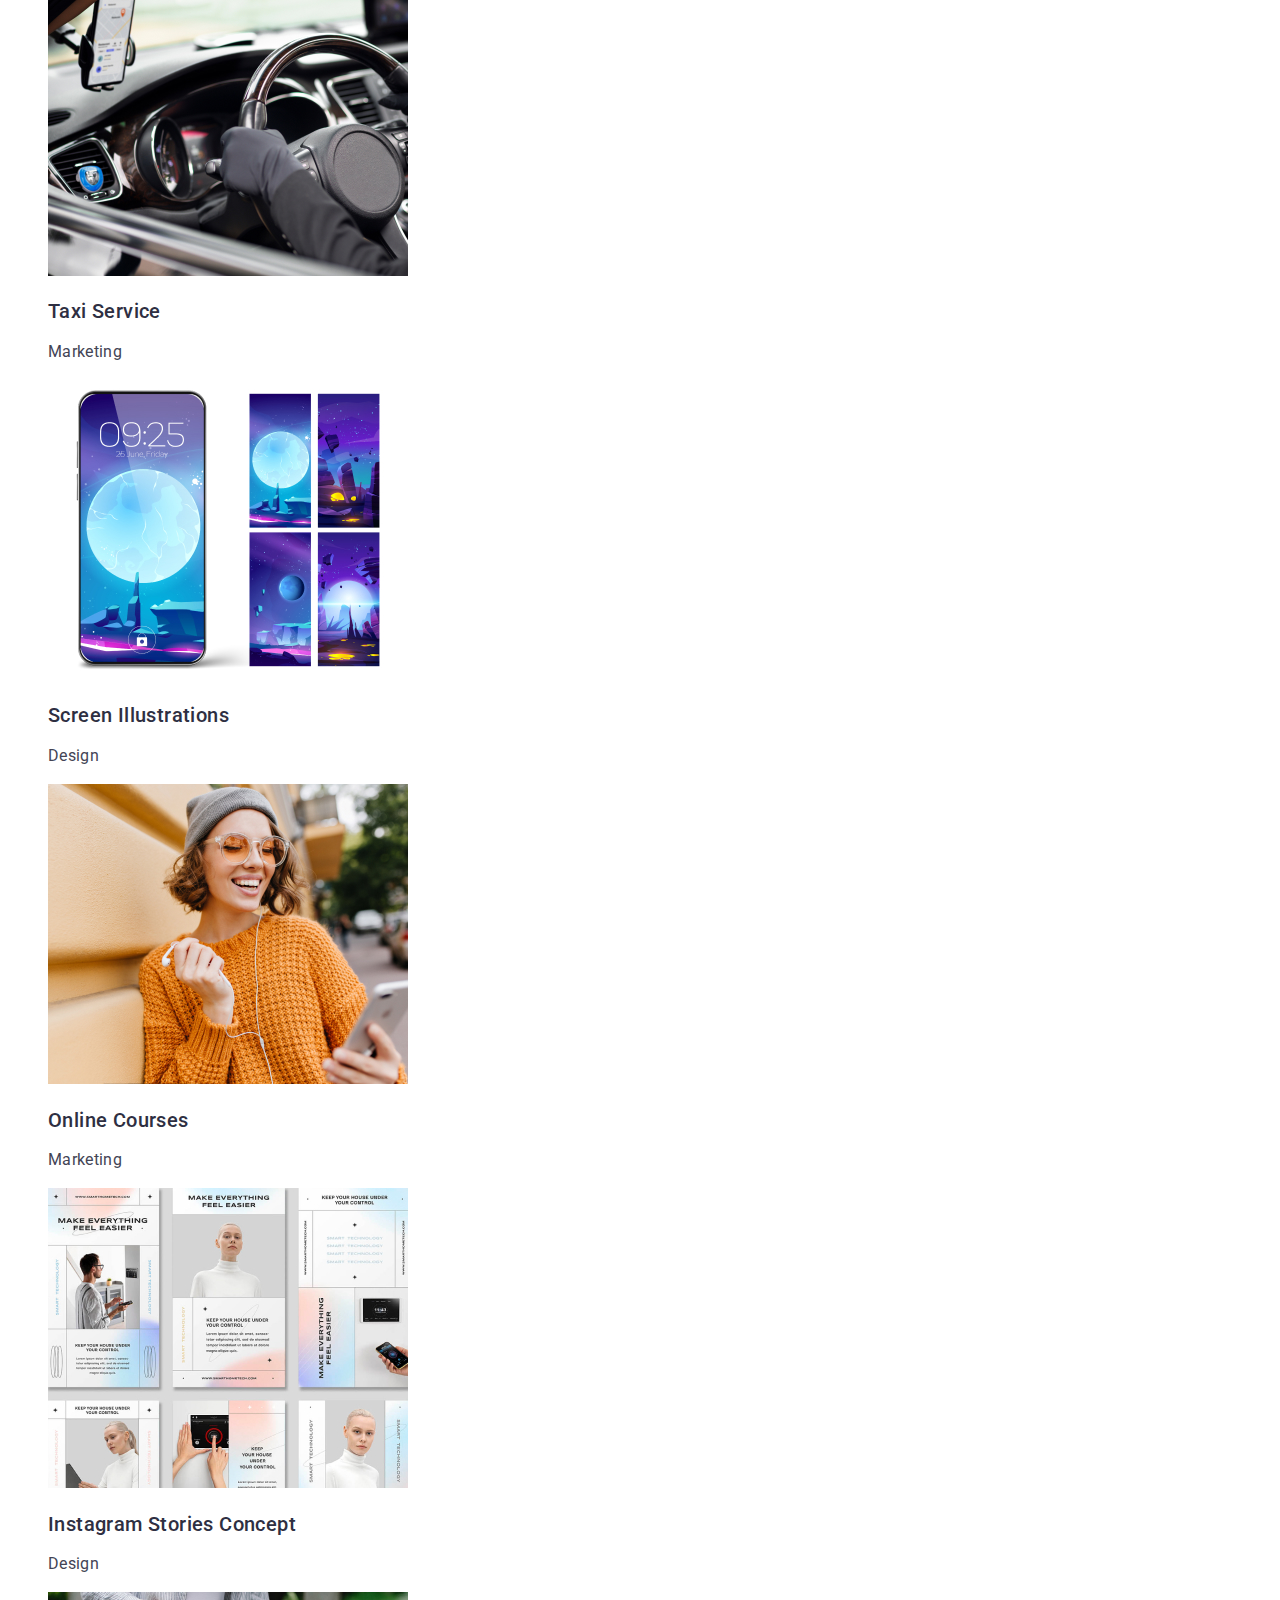
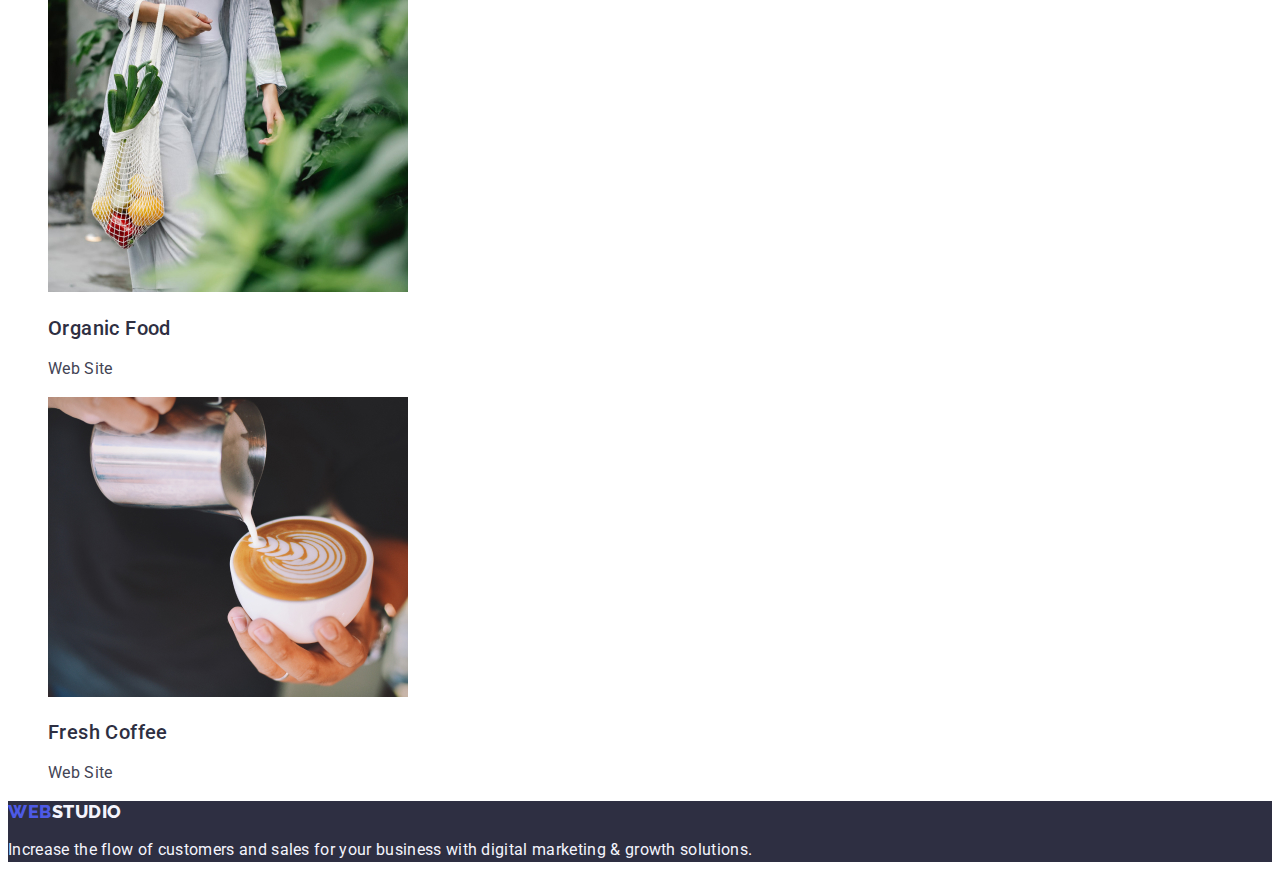
==== commit eb68e50f: "1" ====
--- a/portfolio.html
+++ b/portfolio.html
@@ -20,13 +20,13 @@
         <a class="logo-link link" href="./index.html">Web<span class="logo-span">Studio</span></a>
         <ul class="list">
           <li>
-            <a class="logo link" href="./index.html">Studio</a>
+            <a class="header-link link" href="./index.html">Studio</a>
           </li>
           <li>
-            <a class="logo link" href="./portfolio.html">Portfolio</a>
+            <a class="header-link link" href="./portfolio.html">Portfolio</a>
           </li>
           <li>
-            <a class="logo link" href="">Contacts</a>
+            <a class="header-link link" href="">Contacts</a>
           </li>
         </ul>
       </nav>
@@ -56,63 +56,63 @@
         <ul class="list">
           <li>
             <a class="link" href=""
-              ><img src="./images/img(4).jpg" alt="bank interface" width="360" />
+              ><img src="./images/img4.jpg" alt="bank interface" width="360" />
               <h2 class="cards-row">Banking App Interface Concept</h2>
               <p class="text">App</p>
             </a>
           </li>
           <li>
             <a class="link" href=""
-              ><img src="./images/img(5).jpg" alt="phone" width="360" />
+              ><img src="./images/img5.jpg" alt="phone" width="360" />
               <h2 class="cards-row">Cashless Payment</h2>
               <p class="text">Marketing</p>
             </a>
           </li>
           <li>
             <a class="link" href=""
-              ><img src="./images/img(6).jpg" alt="notebook with phone" width="360" />
+              ><img src="./images/img6.jpg" alt="notebook with phone" width="360" />
               <h2 class="cards-row">Meditation App</h2>
               <p class="text">App</p>
             </a>
           </li>
           <li>
             <a class="link" href=""
-              ><img src="./images/img(7).jpg" alt="rule of car" width="360" />
+              ><img src="./images/img7.jpg" alt="rule of car" width="360" />
               <h2 class="cards-row">Taxi Service</h2>
               <p class="text">Marketing</p>
             </a>
           </li>
           <li>
             <a class="link" href=""
-              ><img src="./images/img(8).jpg" alt="phone with images" width="360" />
+              ><img src="./images/img8.jpg" alt="phone with images" width="360" />
               <h2 class="cards-row">Screen Illustrations</h2>
               <p class="text">Design</p>
             </a>
           </li>
           <li>
             <a class="link" href=""
-              ><img src="./images/img(9).jpg" alt="girl with phone" width="360" />
+              ><img src="./images/img9.jpg" alt="girl with phone" width="360" />
               <h2 class="cards-row">Online Courses</h2>
               <p class="text">Marketing</p>
             </a>
           </li>
           <li>
             <a class="link" href=""
-              ><img src="./images/img(10).jpg" alt="info slides" width="360" />
+              ><img src="./images/img10.jpg" alt="info slides" width="360" />
               <h2 class="cards-row">Instagram Stories Concept</h2>
               <p class="text">Design</p>
             </a>
           </li>
           <li>
             <a class="link" href=""
-              ><img src="./images/img(11).jpg" alt="man with food" width="360" />
+              ><img src="./images/img11.jpg" alt="man with food" width="360" />
               <h2 class="cards-row">Organic Food</h2>
               <p class="text">Web Site</p>
             </a>
           </li>
           <li>
             <a class="link" href=""
-              ><img src="./images/img(12).jpg" alt="cup of coffee" width="360" />
+              ><img src="./images/img12.jpg" alt="cup of coffee" width="360" />
               <h2 class="cards-row">Fresh Coffee</h2>
               <p class="text">Web Site</p>
             </a>
@@ -122,7 +122,7 @@
     </main>
     <!--Footer-->
     <footer class="footer">
-      <a class="logo-link link" href="./index.html"> Web<span class="footer-span">Studio</span></a>
+      <a class="text-link link" href="./index.html"> Web<span class="footer-span">Studio</span></a>
       <p class="footer-text">
         Increase the flow of customers and sales for your business with digital marketing & growth
         solutions.
--- a/css/styles.css
+++ b/css/styles.css
@@ -15,14 +15,21 @@
   background-color: var(--white-color);
 }
 
+.header-link {
+  font-family: 'Roboto';
+  font-style: normal;
+  font-weight: 500;
+  font-size: 16px;
+  line-height: 1.5;
+  color: var(--main-color);
+  letter-spacing: 0.02em;
+}
 .logo-link {
   color: var(--btn-color);
   font-family: 'Raleway', sans-serif;
   font-weight: 800;
   font-size: 18px;
   line-height: 1.17;
-  display: flex;
-  align-items: center;
   letter-spacing: 0.03em;
   text-transform: uppercase;
 }
@@ -33,27 +40,26 @@
 
 .link {
   text-decoration: none;
-  font-family: 'Raleway', sans-serif;
 }
-.text-link {
+.footer > .text-link {
   color: var(--btn-color);
   font-family: 'Raleway', sans-serif;
   font-weight: 800;
   font-size: 18px;
   line-height: 1.17;
-  display: flex;
-  align-items: center;
   letter-spacing: 0.03em;
   text-transform: uppercase;
   text-decoration: none;
 }
 
 .list {
-  font-family: 'Roboto';
   font-weight: 500;
   line-height: 1.5;
-  letter-spacing: 0.02em;
   list-style-type: none;
+}
+
+.list-team {
+  background-color: var(--white-color);
 }
 
 .logo {
@@ -73,12 +79,14 @@
 }
 
 .address-section .address-link {
+  font-family: 'Raleway', sans-serif;
   font-style: normal;
   color: var(--p-color);
   text-decoration: none;
 }
 
-.address-link:hover {
+.address-link:hover,
+.address-link:focus {
   color: var(--bg-btn-color);
 }
 
@@ -101,12 +109,16 @@
   font-weight: 500;
   font-size: 16px;
   line-height: 1.5;
-  display: flex;
-  align-items: center;
   letter-spacing: 0.04em;
   cursor: pointer;
 }
+
+.hero-button:hover,
+.hero-button:focus {
+  background-color: var(--bg-btn-color);
+}
 .about-title {
+  color: var(--main-color);
   font-weight: 500;
   font-size: 20px;
   line-height: 1.2;
@@ -114,11 +126,13 @@
 }
 .text {
   color: var(--p-color);
+  font-weight: 400;
   font-size: 16px;
   line-height: 1.5;
   letter-spacing: 0.02em;
 }
 .section-title {
+  color: var(--main-color);
   font-weight: 700;
   font-size: 36px;
   line-height: 1.11;
@@ -131,6 +145,7 @@
   background-color: var(--light-color);
 }
 .team-title {
+  color: var(--main-color);
   font-weight: 500;
   font-size: 20px;
   line-height: 1.2;
@@ -143,7 +158,7 @@
   background: var(--light-color);
   font-weight: 500;
   font-size: 16px;
-  line-height: 24px;
+  line-height: 1.5;
   letter-spacing: 0.04em;
   cursor: pointer;
 }
@@ -158,6 +173,7 @@
   cursor: pointer;
 }
 .cards-row {
+  color: var(--main-color);
   font-style: normal;
   font-weight: 500;
   font-size: 20px;
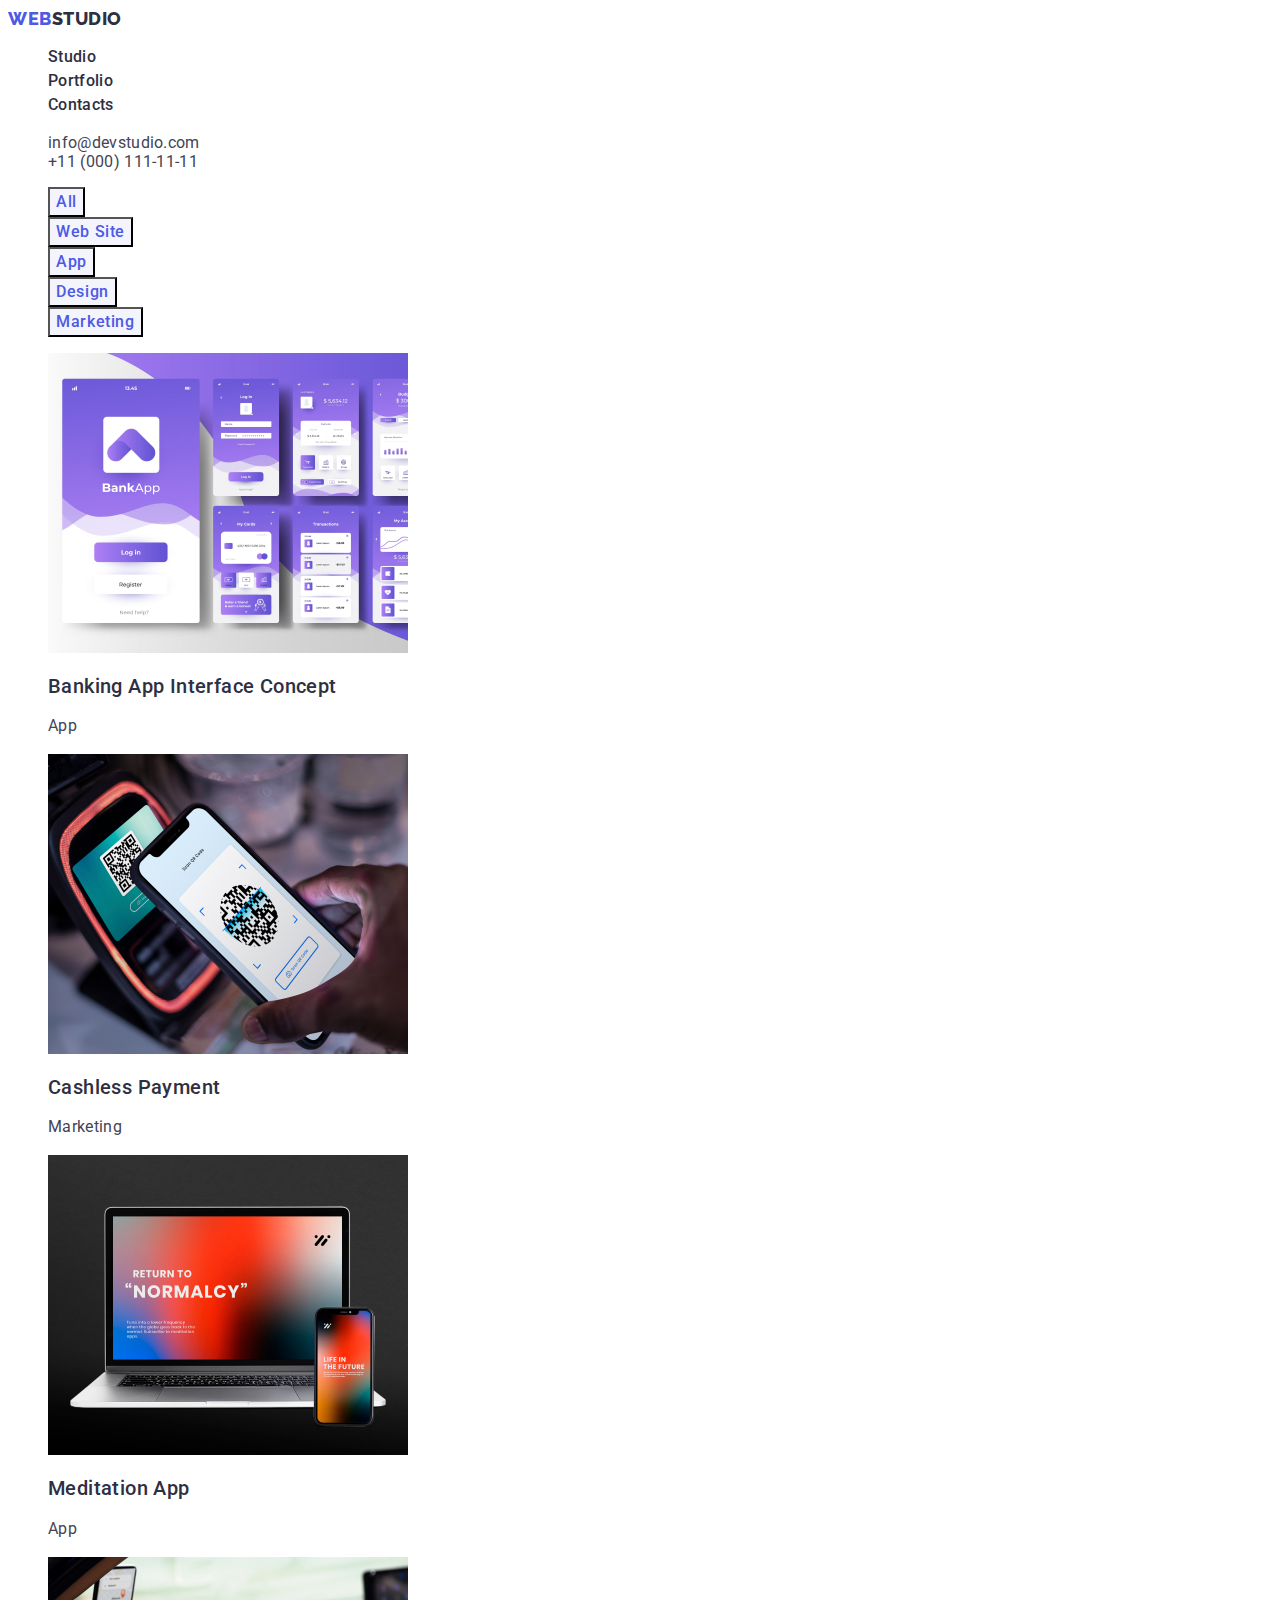
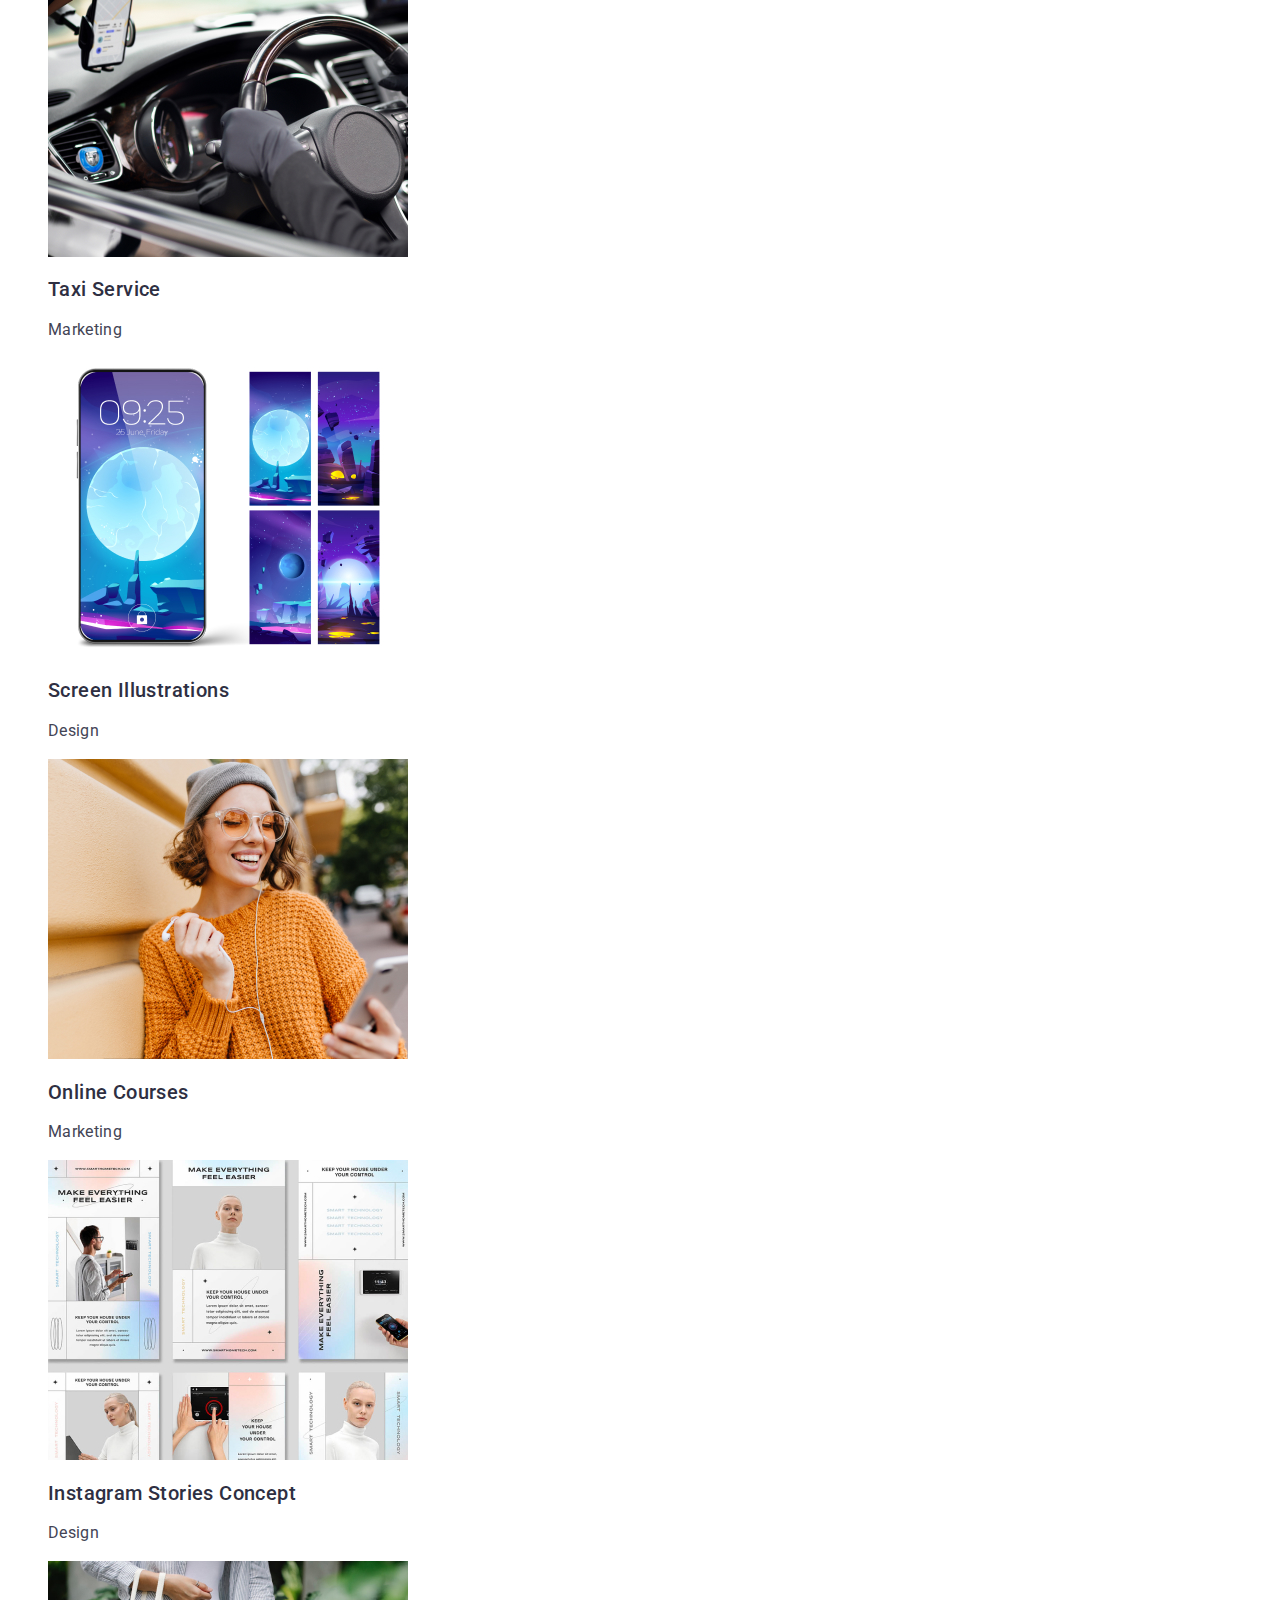
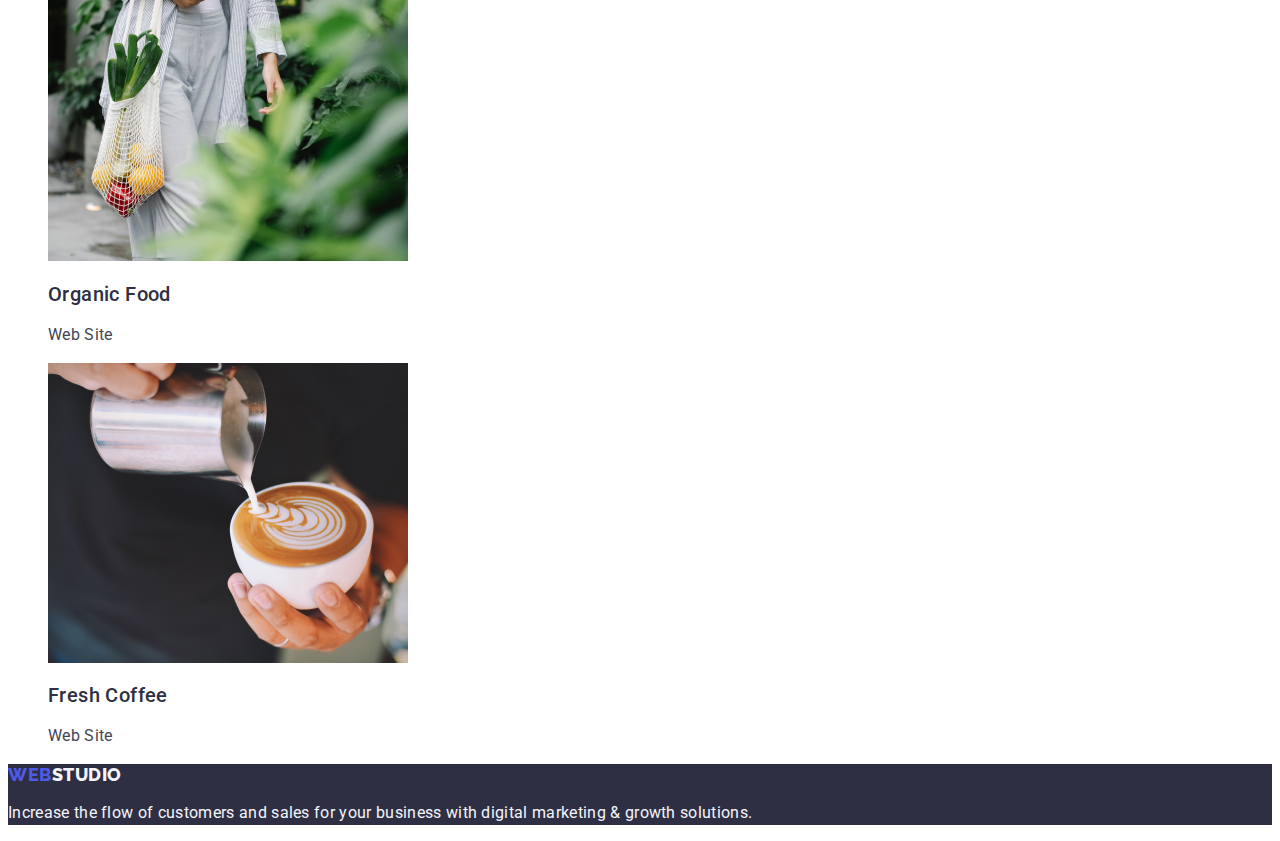
==== commit e37c56dc: "remake hw-02" ====
--- a/portfolio.html
+++ b/portfolio.html
@@ -9,7 +9,7 @@
     <link rel="preconnect" href="https://fonts.googleapis.com" />
     <link rel="preconnect" href="https://fonts.gstatic.com" crossorigin />
     <link
-      href="https://fonts.googleapis.com/css2?family=Inter:wght@100&family=Raleway:wght@800&family=Roboto:wght@400;500;700;900&display=swap"
+      href="https://fonts.googleapis.com/css2?family=Raleway:wght@800&family=Roboto:wght@400;500;700;900&display=swap"
       rel="stylesheet"
     />
   </head>
--- a/css/styles.css
+++ b/css/styles.css
@@ -53,8 +53,6 @@
 }
 
 .list {
-  font-weight: 500;
-  line-height: 1.5;
   list-style-type: none;
 }
 
@@ -79,10 +77,11 @@
 }
 
 .address-section .address-link {
-  font-family: 'Raleway', sans-serif;
-  font-style: normal;
+  font-weight: 400;
+  font-size: 16px;
   color: var(--p-color);
   text-decoration: none;
+  letter-spacing: 0.02em;
 }
 
 .address-link:hover,
@@ -126,7 +125,6 @@
 }
 .text {
   color: var(--p-color);
-  font-weight: 400;
   font-size: 16px;
   line-height: 1.5;
   letter-spacing: 0.02em;
